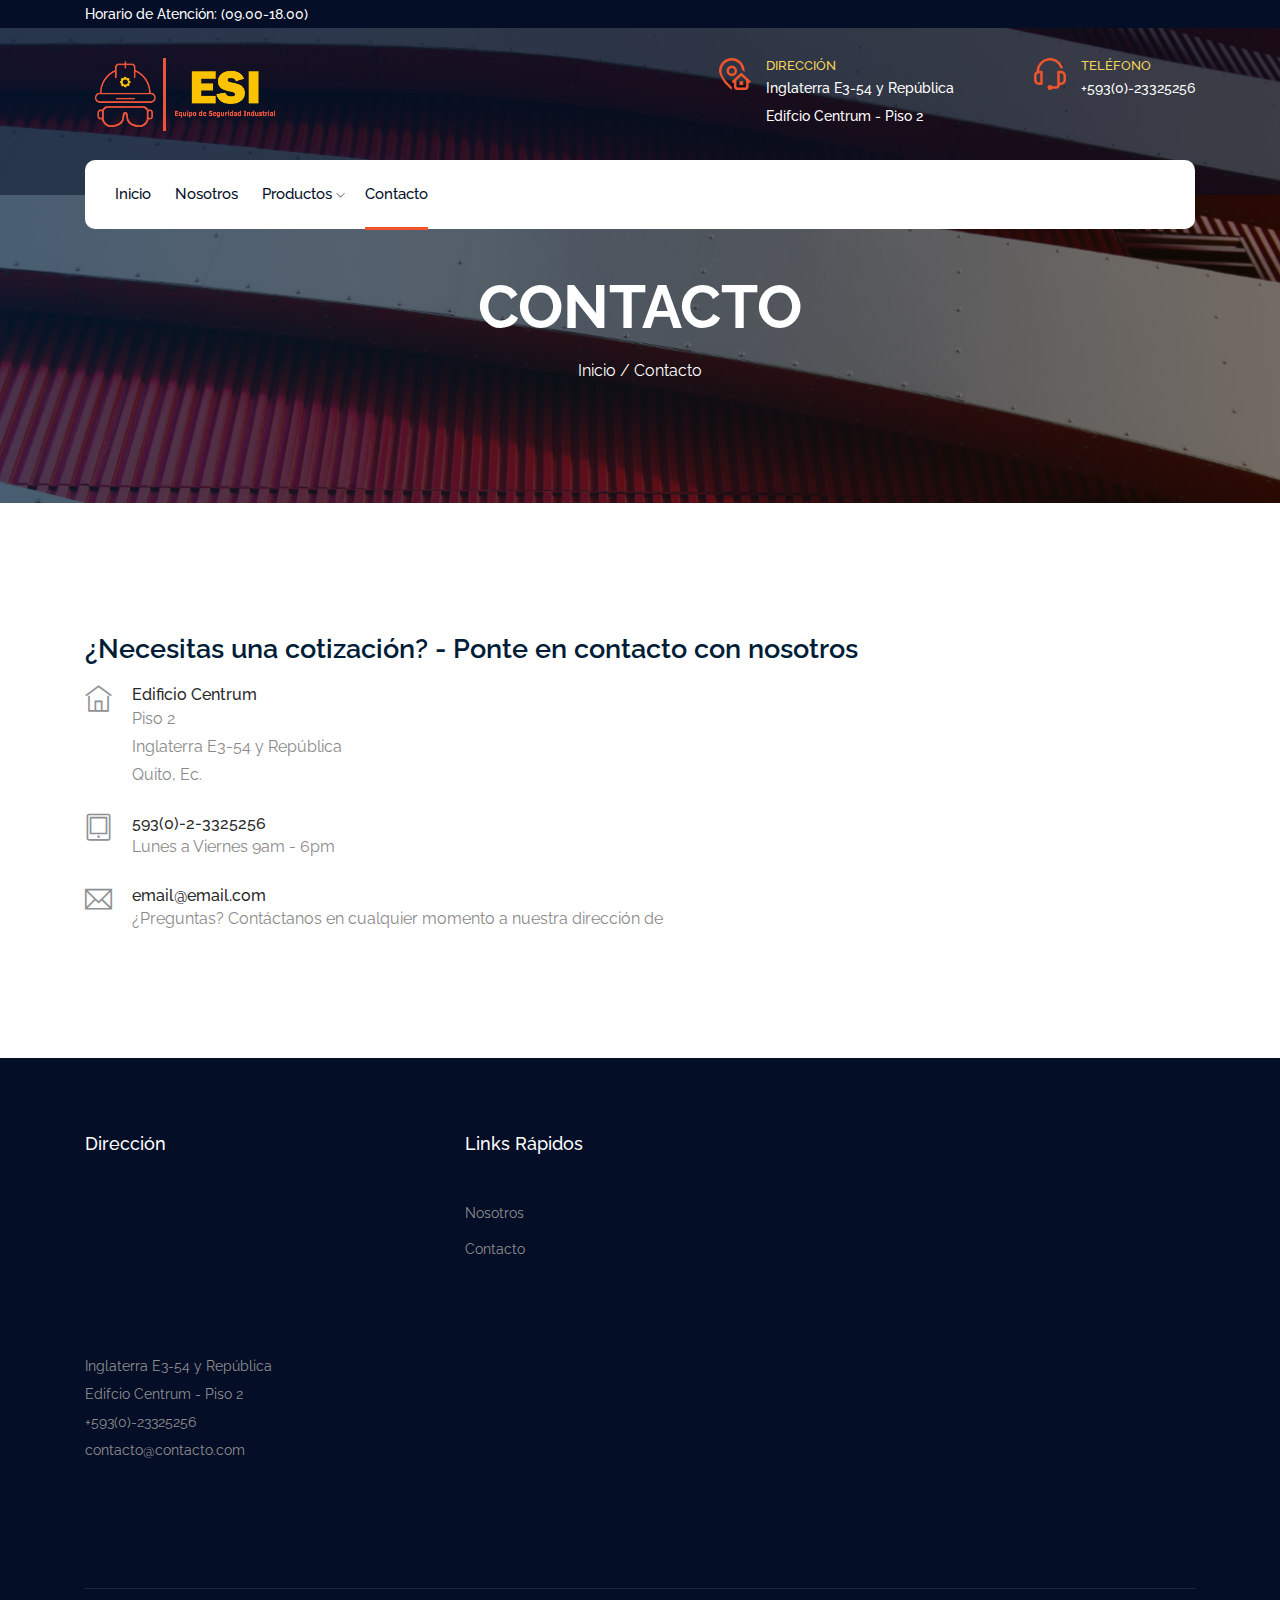
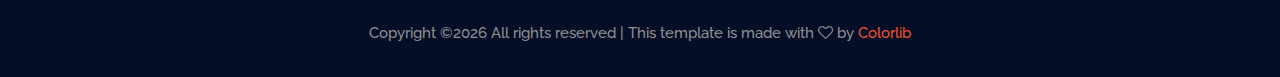
==== contact.html @ c62b2ee6 "First commit" ====
<!doctype html>
<html class="no-js" lang="zxx">

<head>
    <meta charset="utf-8">
    <meta http-equiv="x-ua-compatible" content="ie=edge">
    <title>Dasesacon</title>
    <meta name="description" content="">
    <meta name="viewport" content="width=device-width, initial-scale=1">

    <!-- <link rel="manifest" href="site.webmanifest"> -->
    <link rel="shortcut icon" type="image/x-icon" href="img/favicon.png">
    <!-- Place favicon.ico in the root directory -->

    <!-- CSS here -->
    <link rel="stylesheet" href="css/bootstrap.min.css">
    <link rel="stylesheet" href="css/owl.carousel.min.css">
    <link rel="stylesheet" href="css/magnific-popup.css">
    <link rel="stylesheet" href="css/font-awesome.min.css">
    <link rel="stylesheet" href="css/themify-icons.css">
    <link rel="stylesheet" href="css/nice-select.css">
    <link rel="stylesheet" href="css/flaticon.css">
    <link rel="stylesheet" href="css/gijgo.css">
    <link rel="stylesheet" href="css/animate.css">
    <link rel="stylesheet" href="css/slicknav.css">
    <link rel="stylesheet" href="css/style.css">
    <!-- <link rel="stylesheet" href="css/responsive.css"> -->
</head>

<body>
    <!--[if lte IE 9]>
            <p class="browserupgrade">You are using an <strong>outdated</strong> browser. Please <a href="https://browsehappy.com/">upgrade your browser</a> to improve your experience and security.</p>
        <![endif]-->

     <!-- header-start -->
     <header>
            <div class="header-area ">
                <div class="header-top_area d-none d-lg-block">
                    <div class="container">
                        <div class="row align-items-center">
                            <div class="col-xl-5 col-md-5 ">
                                <div class="header_left">
                                    <p>Horario de Atención: (09.00-18.00)</p>
                                </div>
                            </div>
                        </div>
                    </div>
                </div>
                <div class="address_bar d-none d-lg-block">
                    <div class="container">
                        <div class="row justify-content-between align-items-center">
                            <div class="col-xl-3 col-lg-3">
                                <div class="logo">
                                    <a href="index.html">
                                        <img src="img/logo.png" alt="">
                                    </a>
                                </div>
                            </div>
                            <div class="col-lg-9">
                                <div class="address_menu d-flex justify-content-end">
                                    <div class="single_address  d-flex">
                                        <div class="icon">
                                            <img src="img/icon/header-address.svg" alt="">
                                        </div>
                                        <div class="address_info">
                                            <h3>Dirección</h3>
                                            <p>Inglaterra E3-54 y República <br>
                                                Edifcio Centrum - Piso 2</p>
                                        </div>
                                    </div>
                                    <div class="single_address d-flex">
                                        <div class="icon">
                                            <img src="img/icon/headset.svg" alt="">
                                        </div>
                                        <div class="address_info">
                                            <h3>Teléfono</h3>
                                            <p>+593(0)-23325256</p>
                                        </div>
                                    </div>
                                </div>
                            </div>
                        </div>
                    </div>
                </div>
                <div id="sticky-header" class="main-header-area">
                    <div class="container">
                        <div class="white_bg_bar">
                            <div class="row align-items-center">
                                <div class="col-12 d-lg-none">
                                    <div class="logo ">
                                        <a href="#">
                                            <img src="img/logo.png" alt="">
                                        </a>
                                    </div>
                                </div>
                                <div class="col-xl-8 col-lg-8">
                                    <div class="main-menu  d-none d-lg-block">
                                        <nav>
                                            <ul id="navigation">
                                                <li><a href="index.html">Inicio</a></li>
                                                <li><a href="index.html#nosotros">Nosotros</a></li>
                                                <li><a href="productos.html">Productos <i class="ti-angle-down"></i></a>
                                                    <ul class="submenu">
                                                        <li><a href="productos.html#mascarillas">Mascarillas</a></li>
                                                        <li><a href="productos.html#trajes">Trajes</a></li>
                                                        <li><a href="productos.html#visores">Visores</a></li>
                                                    </ul>
                                                <li><a class="active" href="contact.html">Contacto</a></li>
                                            </ul>
                                        </nav>
                                    </div>
                                </div>
                                <div class="col-12">
                                    <div class="mobile_menu d-block d-lg-none">
                                    </div>
                                </div>
                            </div>
                        </div>
    
                    </div>
                </div>
            </div>
        </header>
        <!-- header-end -->
        <!-- bradcam_area  -->
        <div class="bradcam_area bradcam_bg_2">
            <div class="container">
                <div class="row">
                    <div class="col-xl-12">
                        <div class="bradcam_text text-center">
                            <h3>contacto</h3>
                            <p><a href="index.html">Inicio</a> / Contacto</p>
                        </div>
                    </div>
                </div>
            </div>
        </div>
        <!--/ bradcam_area  -->

    <!-- ================ contact section start ================= -->
    <section class="contact-section">
            <div class="container">    
                <div class="row">
                    <div class="col-12">
                        <h2 class="contact-title">¿Necesitas una cotización? - Ponte en contacto con nosotros</h2>
                    </div>
                    <div class="col-lg-8">
                        <div class="media contact-info">
                            <span class="contact-info__icon"><i class="ti-home"></i></span>
                            <div class="media-body">
                                <h3>Edificio Centrum</h3>
                                <p>Piso 2</p>
                                <p>Inglaterra E3-54 y República</p>
                                <p>Quito, Ec.</p>
                            </div>
                        </div>
                        <div class="media contact-info">
                            <span class="contact-info__icon"><i class="ti-tablet"></i></span>
                            <div class="media-body">
                                <h3>593(0)-2-3325256 </h3>
                                <p>Lunes a Viernes 9am - 6pm</p>
                            </div>
                        </div>
                        <div class="media contact-info">
                            <span class="contact-info__icon"><i class="ti-email"></i></span>
                            <div class="media-body">
                                <h3>email@email.com</h3>
                                <p>¿Preguntas? Contáctanos en cualquier momento a nuestra dirección de</p>
                            </div>
                        </div>
                    </div>
                </div>
            </div>
        </section>
    <!-- ================ contact section end ================= -->


    <!-- footer_start  -->
    <footer class="footer">
        <div class="footer_top">
            <div class="container">
                <div class="row">
                    <div class="col-xl-3 col-md-6 col-lg-3 ">
                        <div class="footer_widget">
                                <h3 class="footer_title">
                                        Dirección
                                </h3>
                                <iframe src="https://www.google.com/maps/embed?pb=!1m18!1m12!1m3!1d1186.1737395347222!2d-78.48935854040465!3d-0.18738893277941682!2m3!1f0!2f0!3f0!3m2!1i1024!2i768!4f13.1!3m3!1m2!1s0x91d59a63a6d1fbd7%3A0xc822ac2f63d99c18!2sEdificio%20Centrum!5e0!3m2!1sen!2suk!4v1587418464710!5m2!1sen!2suk" width="200" height="150" frameborder="0" style="border:0;" allowfullscreen="" aria-hidden="false" tabindex="0"></iframe>
                                <p> Inglaterra E3-54 y República <br>
                                    Edifcio Centrum - Piso 2 <br>
                                <a href="#">+593(0)-23325256</a> <br>
                                <a href="#">contacto@contacto.com</a>
                                </p>
                        </div>
                    </div>
                    
                    <div class="col-xl-2 col-md-6 col-lg-2 offset-xl-1 offset-lg-3">
                        <div class="footer_widget">
                            <h3 class="footer_title">
                                Links rápidos
                            </h3>
                            <ul>
                                <li><a href="index.html#nosotros">Nosotros</a></li>
                                <li><a href="contact.html"> Contacto</a></li>
                            </ul>
                        </div>
                    </div>
                </div>
            </div>
        </div>
        <div class="copy-right_text">
            <div class="container">
                <div class="footer_border"></div>
                <div class="row">
                    <div class="col-xl-12">
                        <p class="copy_right text-center">
                            <!-- Link back to Colorlib can't be removed. Template is licensed under CC BY 3.0. -->
Copyright &copy;<script>document.write(new Date().getFullYear());</script> All rights reserved | This template is made with <i class="fa fa-heart-o" aria-hidden="true"></i> by <a href="https://colorlib.com" target="_blank">Colorlib</a>
<!-- Link back to Colorlib can't be removed. Template is licensed under CC BY 3.0. -->
                        </p>
                    </div>
                </div>
            </div>
        </div>
    </footer>
    <!-- footer_end  -->
        <!-- JS here -->
        <script src="js/vendor/modernizr-3.5.0.min.js"></script>
        <script src="js/vendor/jquery-1.12.4.min.js"></script>
        <script src="js/popper.min.js"></script>
        <script src="js/bootstrap.min.js"></script>
        <script src="js/owl.carousel.min.js"></script>
        <script src="js/isotope.pkgd.min.js"></script>
        <script src="js/ajax-form.js"></script>
        <script src="js/waypoints.min.js"></script>
        <script src="js/jquery.counterup.min.js"></script>
        <script src="js/imagesloaded.pkgd.min.js"></script>
        <script src="js/scrollIt.js"></script>
        <script src="js/jquery.scrollUp.min.js"></script>
        <script src="js/wow.min.js"></script>
        <script src="js/nice-select.min.js"></script>
        <script src="js/jquery.slicknav.min.js"></script>
        <script src="js/jquery.magnific-popup.min.js"></script>
        <script src="js/plugins.js"></script>
        <script src="js/gijgo.min.js"></script>
    
        <!--contact js-->
        <script src="js/contact.js"></script>
        <script src="js/jquery.ajaxchimp.min.js"></script>
        <script src="js/jquery.form.js"></script>
        <script src="js/jquery.validate.min.js"></script>
        <script src="js/mail-script.js"></script>
    
        <script src="js/main.js"></script>

    </body>
    
    </html>
---- css/themify-icons.css ----
@font-face {
	font-family: 'themify';
	src:url('../fonts/themify.eot?-fvbane');
	src:url('../fonts/themify.eot?#iefix-fvbane') format('embedded-opentype'),
		url('../fonts/themify.woff?-fvbane') format('woff'),
		url('../fonts/themify.ttf?-fvbane') format('truetype'),
		url('../fonts/themify.svg?-fvbane#themify') format('svg');
	font-weight: normal;
	font-style: normal;
}

[class^="ti-"], [class*=" ti-"] {
	font-family: 'themify';
	/* speak: none; */
	font-style: normal;
	font-weight: normal;
	font-variant: normal;
	text-transform: none;
	line-height: 1;

	/* Better Font Rendering =========== */
	-webkit-font-smoothing: antialiased;
	-moz-osx-font-smoothing: grayscale;
}

.ti-wand:before {
	content: "\e600";
}
.ti-volume:before {
	content: "\e601";
}
.ti-user:before {
	content: "\e602";
}
.ti-unlock:before {
	content: "\e603";
}
.ti-unlink:before {
	content: "\e604";
}
.ti-trash:before {
	content: "\e605";
}
.ti-thought:before {
	content: "\e606";
}
.ti-target:before {
	content: "\e607";
}
.ti-tag:before {
	content: "\e608";
}
.ti-tablet:before {
	content: "\e609";
}
.ti-star:before {
	content: "\e60a";
}
.ti-spray:before {
	content: "\e60b";
}
.ti-signal:before {
	content: "\e60c";
}
.ti-shopping-cart:before {
	content: "\e60d";
}
.ti-shopping-cart-full:before {
	content: "\e60e";
}
.ti-settings:before {
	content: "\e60f";
}
.ti-search:before {
	content: "\e610";
}
.ti-zoom-in:before {
	content: "\e611";
}
.ti-zoom-out:before {
	content: "\e612";
}
.ti-cut:before {
	content: "\e613";
}
.ti-ruler:before {
	content: "\e614";
}
.ti-ruler-pencil:before {
	content: "\e615";
}
.ti-ruler-alt:before {
	content: "\e616";
}
.ti-bookmark:before {
	content: "\e617";
}
.ti-bookmark-alt:before {
	content: "\e618";
}
.ti-reload:before {
	content: "\e619";
}
.ti-plus:before {
	content: "\e61a";
}
.ti-pin:before {
	content: "\e61b";
}
.ti-pencil:before {
	content: "\e61c";
}
.ti-pencil-alt:before {
	content: "\e61d";
}
.ti-paint-roller:before {
	content: "\e61e";
}
.ti-paint-bucket:before {
	content: "\e61f";
}
.ti-na:before {
	content: "\e620";
}
.ti-mobile:before {
	content: "\e621";
}
.ti-minus:before {
	content: "\e622";
}
.ti-medall:before {
	content: "\e623";
}
.ti-medall-alt:before {
	content: "\e624";
}
.ti-marker:before {
	content: "\e625";
}
.ti-marker-alt:before {
	content: "\e626";
}
.ti-arrow-up:before {
	content: "\e627";
}
.ti-arrow-right:before {
	content: "\e628";
}
.ti-arrow-left:before {
	content: "\e629";
}
.ti-arrow-down:before {
	content: "\e62a";
}
.ti-lock:before {
	content: "\e62b";
}
.ti-location-arrow:before {
	content: "\e62c";
}
.ti-link:before {
	content: "\e62d";
}
.ti-layout:before {
	content: "\e62e";
}
.ti-layers:before {
	content: "\e62f";
}
.ti-layers-alt:before {
	content: "\e630";
}
.ti-key:before {
	content: "\e631";
}
.ti-import:before {
	content: "\e632";
}
.ti-image:before {
	content: "\e633";
}
.ti-heart:before {
	content: "\e634";
}
.ti-heart-broken:before {
	content: "\e635";
}
.ti-hand-stop:before {
	content: "\e636";
}
.ti-hand-open:before {
	content: "\e637";
}
.ti-hand-drag:before {
	content: "\e638";
}
.ti-folder:before {
	content: "\e639";
}
.ti-flag:before {
	content: "\e63a";
}
.ti-flag-alt:before {
	content: "\e63b";
}
.ti-flag-alt-2:before {
	content: "\e63c";
}
.ti-eye:before {
	content: "\e63d";
}
.ti-export:before {
	content: "\e63e";
}
.ti-exchange-vertical:before {
	content: "\e63f";
}
.ti-desktop:before {
	content: "\e640";
}
.ti-cup:before {
	content: "\e641";
}
.ti-crown:before {
	content: "\e642";
}
.ti-comments:before {
	content: "\e643";
}
.ti-comment:before {
	content: "\e644";
}
.ti-comment-alt:before {
	content: "\e645";
}
.ti-close:before {
	content: "\e646";
}
.ti-clip:before {
	content: "\e647";
}
.ti-angle-up:before {
	content: "\e648";
}
.ti-angle-right:before {
	content: "\e649";
}
.ti-angle-left:before {
	content: "\e64a";
}
.ti-angle-down:before {
	content: "\e64b";
}
.ti-check:before {
	content: "\e64c";
}
.ti-check-box:before {
	content: "\e64d";
}
.ti-camera:before {
	content: "\e64e";
}
.ti-announcement:before {
	content: "\e64f";
}
.ti-brush:before {
	content: "\e650";
}
.ti-briefcase:before {
	content: "\e651";
}
.ti-bolt:before {
	content: "\e652";
}
.ti-bolt-alt:before {
	content: "\e653";
}
.ti-blackboard:before {
	content: "\e654";
}
.ti-bag:before {
	content: "\e655";
}
.ti-move:before {
	content: "\e656";
}
.ti-arrows-vertical:before {
	content: "\e657";
}
.ti-arrows-horizontal:before {
	content: "\e658";
}
.ti-fullscreen:before {
	content: "\e659";
}
.ti-arrow-top-right:before {
	content: "\e65a";
}
.ti-arrow-top-left:before {
	content: "\e65b";
}
.ti-arrow-circle-up:before {
	content: "\e65c";
}
.ti-arrow-circle-right:before {
	content: "\e65d";
}
.ti-arrow-circle-left:before {
	content: "\e65e";
}
.ti-arrow-circle-down:before {
	content: "\e65f";
}
.ti-angle-double-up:before {
	content: "\e660";
}
.ti-angle-double-right:before {
	content: "\e661";
}
.ti-angle-double-left:before {
	content: "\e662";
}
.ti-angle-double-down:before {
	content: "\e663";
}
.ti-zip:before {
	content: "\e664";
}
.ti-world:before {
	content: "\e665";
}
.ti-wheelchair:before {
	content: "\e666";
}
.ti-view-list:before {
	content: "\e667";
}
.ti-view-list-alt:before {
	content: "\e668";
}
.ti-view-grid:before {
	content: "\e669";
}
.ti-uppercase:before {
	content: "\e66a";
}
.ti-upload:before {
	content: "\e66b";
}
.ti-underline:before {
	content: "\e66c";
}
.ti-truck:before {
	content: "\e66d";
}
.ti-timer:before {
	content: "\e66e";
}
.ti-ticket:before {
	content: "\e66f";
}
.ti-thumb-up:before {
	content: "\e670";
}
.ti-thumb-down:before {
	content: "\e671";
}
.ti-text:before {
	content: "\e672";
}
.ti-stats-up:before {
	content: "\e673";
}
.ti-stats-down:before {
	content: "\e674";
}
.ti-split-v:before {
	content: "\e675";
}
.ti-split-h:before {
	content: "\e676";
}
.ti-smallcap:before {
	content: "\e677";
}
.ti-shine:before {
	content: "\e678";
}
.ti-shift-right:before {
	content: "\e679";
}
.ti-shift-left:before {
	content: "\e67a";
}
.ti-shield:before {
	content: "\e67b";
}
.ti-notepad:before {
	content: "\e67c";
}
.ti-server:before {
	content: "\e67d";
}
.ti-quote-right:before {
	content: "\e67e";
}
.ti-quote-left:before {
	content: "\e67f";
}
.ti-pulse:before {
	content: "\e680";
}
.ti-printer:before {
	content: "\e681";
}
.ti-power-off:before {
	content: "\e682";
}
.ti-plug:before {
	content: "\e683";
}
.ti-pie-chart:before {
	content: "\e684";
}
.ti-paragraph:before {
	content: "\e685";
}
.ti-panel:before {
	content: "\e686";
}
.ti-package:before {
	content: "\e687";
}
.ti-music:before {
	content: "\e688";
}
.ti-music-alt:before {
	content: "\e689";
}
.ti-mouse:before {
	content: "\e68a";
}
.ti-mouse-alt:before {
	content: "\e68b";
}
.ti-money:before {
	content: "\e68c";
}
.ti-microphone:before {
	content: "\e68d";
}
.ti-menu:before {
	content: "\e68e";
}
.ti-menu-alt:before {
	content: "\e68f";
}
.ti-map:before {
	content: "\e690";
}
.ti-map-alt:before {
	content: "\e691";
}
.ti-loop:before {
	content: "\e692";
}
.ti-location-pin:before {
	content: "\e693";
}
.ti-list:before {
	content: "\e694";
}
.ti-light-bulb:before {
	content: "\e695";
}
.ti-Italic:before {
	content: "\e696";
}
.ti-info:before {
	content: "\e697";
}
.ti-infinite:before {
	content: "\e698";
}
.ti-id-badge:before {
	content: "\e699";
}
.ti-hummer:before {
	content: "\e69a";
}
.ti-home:before {
	content: "\e69b";
}
.ti-help:before {
	content: "\e69c";
}
.ti-headphone:before {
	content: "\e69d";
}
.ti-harddrives:before {
	content: "\e69e";
}
.ti-harddrive:before {
	content: "\e69f";
}
.ti-gift:before {
	content: "\e6a0";
}
.ti-game:before {
	content: "\e6a1";
}
.ti-filter:before {
	content: "\e6a2";
}
.ti-files:before {
	content: "\e6a3";
}
.ti-file:before {
	content: "\e6a4";
}
.ti-eraser:before {
	content: "\e6a5";
}
.ti-envelope:before {
	content: "\e6a6";
}
.ti-download:before {
	content: "\e6a7";
}
.ti-direction:before {
	content: "\e6a8";
}
.ti-direction-alt:before {
	content: "\e6a9";
}
.ti-dashboard:before {
	content: "\e6aa";
}
.ti-control-stop:before {
	content: "\e6ab";
}
.ti-control-shuffle:before {
	content: "\e6ac";
}
.ti-control-play:before {
	content: "\e6ad";
}
.ti-control-pause:before {
	content: "\e6ae";
}
.ti-control-forward:before {
	content: "\e6af";
}
.ti-control-backward:before {
	content: "\e6b0";
}
.ti-cloud:before {
	content: "\e6b1";
}
.ti-cloud-up:before {
	content: "\e6b2";
}
.ti-cloud-down:before {
	content: "\e6b3";
}
.ti-clipboard:before {
	content: "\e6b4";
}
.ti-car:before {
	content: "\e6b5";
}
.ti-calendar:before {
	content: "\e6b6";
}
.ti-book:before {
	content: "\e6b7";
}
.ti-bell:before {
	content: "\e6b8";
}
.ti-basketball:before {
	content: "\e6b9";
}
.ti-bar-chart:before {
	content: "\e6ba";
}
.ti-bar-chart-alt:before {
	content: "\e6bb";
}
.ti-back-right:before {
	content: "\e6bc";
}
.ti-back-left:before {
	content: "\e6bd";
}
.ti-arrows-corner:before {
	content: "\e6be";
}
.ti-archive:before {
	content: "\e6bf";
}
.ti-anchor:before {
	content: "\e6c0";
}
.ti-align-right:before {
	content: "\e6c1";
}
.ti-align-left:before {
	content: "\e6c2";
}
.ti-align-justify:before {
	content: "\e6c3";
}
.ti-align-center:before {
	content: "\e6c4";
}
.ti-alert:before {
	content: "\e6c5";
}
.ti-alarm-clock:before {
	content: "\e6c6";
}
.ti-agenda:before {
	content: "\e6c7";
}
.ti-write:before {
	content: "\e6c8";
}
.ti-window:before {
	content: "\e6c9";
}
.ti-widgetized:before {
	content: "\e6ca";
}
.ti-widget:before {
	content: "\e6cb";
}
.ti-widget-alt:before {
	content: "\e6cc";
}
.ti-wallet:before {
	content: "\e6cd";
}
.ti-video-clapper:before {
	content: "\e6ce";
}
.ti-video-camera:before {
	content: "\e6cf";
}
.ti-vector:before {
	content: "\e6d0";
}
.ti-themify-logo:before {
	content: "\e6d1";
}
.ti-themify-favicon:before {
	content: "\e6d2";
}
.ti-themify-favicon-alt:before {
	content: "\e6d3";
}
.ti-support:before {
	content: "\e6d4";
}
.ti-stamp:before {
	content: "\e6d5";
}
.ti-split-v-alt:before {
	content: "\e6d6";
}
.ti-slice:before {
	content: "\e6d7";
}
.ti-shortcode:before {
	content: "\e6d8";
}
.ti-shift-right-alt:before {
	content: "\e6d9";
}
.ti-shift-left-alt:before {
	content: "\e6da";
}
.ti-ruler-alt-2:before {
	content: "\e6db";
}
.ti-receipt:before {
	content: "\e6dc";
}
.ti-pin2:before {
	content: "\e6dd";
}
.ti-pin-alt:before {
	content: "\e6de";
}
.ti-pencil-alt2:before {
	content: "\e6df";
}
.ti-palette:before {
	content: "\e6e0";
}
.ti-more:before {
	content: "\e6e1";
}
.ti-more-alt:before {
	content: "\e6e2";
}
.ti-microphone-alt:before {
	content: "\e6e3";
}
.ti-magnet:before {
	content: "\e6e4";
}
.ti-line-double:before {
	content: "\e6e5";
}
.ti-line-dotted:before {
	content: "\e6e6";
}
.ti-line-dashed:before {
	content: "\e6e7";
}
.ti-layout-width-full:before {
	content: "\e6e8";
}
.ti-layout-width-default:before {
	content: "\e6e9";
}
.ti-layout-width-default-alt:before {
	content: "\e6ea";
}
.ti-layout-tab:before {
	content: "\e6eb";
}
.ti-layout-tab-window:before {
	content: "\e6ec";
}
.ti-layout-tab-v:before {
	content: "\e6ed";
}
.ti-layout-tab-min:before {
	content: "\e6ee";
}
.ti-layout-slider:before {
	content: "\e6ef";
}
.ti-layout-slider-alt:before {
	content: "\e6f0";
}
.ti-layout-sidebar-right:before {
	content: "\e6f1";
}
.ti-layout-sidebar-none:before {
	content: "\e6f2";
}
.ti-layout-sidebar-left:before {
	content: "\e6f3";
}
.ti-layout-placeholder:before {
	content: "\e6f4";
}
.ti-layout-menu:before {
	content: "\e6f5";
}
.ti-layout-menu-v:before {
	content: "\e6f6";
}
.ti-layout-menu-separated:before {
	content: "\e6f7";
}
.ti-layout-menu-full:before {
	content: "\e6f8";
}
.ti-layout-media-right-alt:before {
	content: "\e6f9";
}
.ti-layout-media-right:before {
	content: "\e6fa";
}
.ti-layout-media-overlay:before {
	content: "\e6fb";
}
.ti-layout-media-overlay-alt:before {
	content: "\e6fc";
}
.ti-layout-media-overlay-alt-2:before {
	content: "\e6fd";
}
.ti-layout-media-left-alt:before {
	content: "\e6fe";
}
.ti-layout-media-left:before {
	content: "\e6ff";
}
.ti-layout-media-center-alt:before {
	content: "\e700";
}
.ti-layout-media-center:before {
	content: "\e701";
}
.ti-layout-list-thumb:before {
	content: "\e702";
}
.ti-layout-list-thumb-alt:before {
	content: "\e703";
}
.ti-layout-list-post:before {
	content: "\e704";
}
.ti-layout-list-large-image:before {
	content: "\e705";
}
.ti-layout-line-solid:before {
	content: "\e706";
}
.ti-layout-grid4:before {
	content: "\e707";
}
.ti-layout-grid3:before {
	content: "\e708";
}
.ti-layout-grid2:before {
	content: "\e709";
}
.ti-layout-grid2-thumb:before {
	content: "\e70a";
}
.ti-layout-cta-right:before {
	content: "\e70b";
}
.ti-layout-cta-left:before {
	content: "\e70c";
}
.ti-layout-cta-center:before {
	content: "\e70d";
}
.ti-layout-cta-btn-right:before {
	content: "\e70e";
}
.ti-layout-cta-btn-left:before {
	content: "\e70f";
}
.ti-layout-column4:before {
	content: "\e710";
}
.ti-layout-column3:before {
	content: "\e711";
}
.ti-layout-column2:before {
	content: "\e712";
}
.ti-layout-accordion-separated:before {
	content: "\e713";
}
.ti-layout-accordion-merged:before {
	content: "\e714";
}
.ti-layout-accordion-list:before {
	content: "\e715";
}
.ti-ink-pen:before {
	content: "\e716";
}
.ti-info-alt:before {
	content: "\e717";
}
.ti-help-alt:before {
	content: "\e718";
}
.ti-headphone-alt:before {
	content: "\e719";
}
.ti-hand-point-up:before {
	content: "\e71a";
}
.ti-hand-point-right:before {
	content: "\e71b";
}
.ti-hand-point-left:before {
	content: "\e71c";
}
.ti-hand-point-down:before {
	content: "\e71d";
}
.ti-gallery:before {
	content: "\e71e";
}
.ti-face-smile:before {
	content: "\e71f";
}
.ti-face-sad:before {
	content: "\e720";
}
.ti-credit-card:before {
	content: "\e721";
}
.ti-control-skip-forward:before {
	content: "\e722";
}
.ti-control-skip-backward:before {
	content: "\e723";
}
.ti-control-record:before {
	content: "\e724";
}
.ti-control-eject:before {
	content: "\e725";
}
.ti-comments-smiley:before {
	content: "\e726";
}
.ti-brush-alt:before {
	content: "\e727";
}
.ti-youtube:before {
	content: "\e728";
}
.ti-vimeo:before {
	content: "\e729";
}
.ti-twitter:before {
	content: "\e72a";
}
.ti-time:before {
	content: "\e72b";
}
.ti-tumblr:before {
	content: "\e72c";
}
.ti-skype:before {
	content: "\e72d";
}
.ti-share:before {
	content: "\e72e";
}
.ti-share-alt:before {
	content: "\e72f";
}
.ti-rocket:before {
	content: "\e730";
}
.ti-pinterest:before {
	content: "\e731";
}
.ti-new-window:before {
	content: "\e732";
}
.ti-microsoft:before {
	content: "\e733";
}
.ti-list-ol:before {
	content: "\e734";
}
.ti-linkedin:before {
	content: "\e735";
}
.ti-layout-sidebar-2:before {
	content: "\e736";
}
.ti-layout-grid4-alt:before {
	content: "\e737";
}
.ti-layout-grid3-alt:before {
	content: "\e738";
}
.ti-layout-grid2-alt:before {
	content: "\e739";
}
.ti-layout-column4-alt:before {
	content: "\e73a";
}
.ti-layout-column3-alt:before {
	content: "\e73b";
}
.ti-layout-column2-alt:before {
	content: "\e73c";
}
.ti-instagram:before {
	content: "\e73d";
}
.ti-google:before {
	content: "\e73e";
}
.ti-github:before {
	content: "\e73f";
}
.ti-flickr:before {
	content: "\e740";
}
.ti-facebook:before {
	content: "\e741";
}
.ti-dropbox:before {
	content: "\e742";
}
.ti-dribbble:before {
	content: "\e743";
}
.ti-apple:before {
	content: "\e744";
}
.ti-android:before {
	content: "\e745";
}
.ti-save:before {
	content: "\e746";
}
.ti-save-alt:before {
	content: "\e747";
}
.ti-yahoo:before {
	content: "\e748";
}
.ti-wordpress:before {
	content: "\e749";
}
.ti-vimeo-alt:before {
	content: "\e74a";
}
.ti-twitter-alt:before {
	content: "\e74b";
}
.ti-tumblr-alt:before {
	content: "\e74c";
}
.ti-trello:before {
	content: "\e74d";
}
.ti-stack-overflow:before {
	content: "\e74e";
}
.ti-soundcloud:before {
	content: "\e74f";
}
.ti-sharethis:before {
	content: "\e750";
}
.ti-sharethis-alt:before {
	content: "\e751";
}
.ti-reddit:before {
	content: "\e752";
}
.ti-pinterest-alt:before {
	content: "\e753";
}
.ti-microsoft-alt:before {
	content: "\e754";
}
.ti-linux:before {
	content: "\e755";
}
.ti-jsfiddle:before {
	content: "\e756";
}
.ti-joomla:before {
	content: "\e757";
}
.ti-html5:before {
	content: "\e758";
}
.ti-flickr-alt:before {
	content: "\e759";
}
.ti-email:before {
	content: "\e75a";
}
.ti-drupal:before {
	content: "\e75b";
}
.ti-dropbox-alt:before {
	content: "\e75c";
}
.ti-css3:before {
	content: "\e75d";
}
.ti-rss:before {
	content: "\e75e";
}
.ti-rss-alt:before {
	content: "\e75f";
}
---- css/nice-select.css ----
.nice-select {
  -webkit-tap-highlight-color: transparent;
  background-color: #fff;
  border-radius: 5px;
  border: solid 1px #e8e8e8;
  box-sizing: border-box;
  clear: both;
  cursor: pointer;
  display: block;
  float: left;
  font-family: inherit;
  font-size: 14px;
  font-weight: normal;
  height: 42px;
  line-height: 40px;
  outline: none;
  padding-left: 18px;
  padding-right: 30px;
  position: relative;
  text-align: left !important;
  -webkit-transition: all 0.2s ease-in-out;
  transition: all 0.2s ease-in-out;
  -webkit-user-select: none;
     -moz-user-select: none;
      -ms-user-select: none;
          user-select: none;
  white-space: nowrap;
  width: auto; }
  .nice-select:hover {
    border-color: #dbdbdb; }
  .nice-select:active, .nice-select.open, .nice-select:focus {
    border-color: #999; }


  .nice-select.disabled {
    border-color: #ededed;
    color: #999;
    pointer-events: none; }
    .nice-select.disabled:after {
      border-color: #cccccc; }
  .nice-select.wide {
    width: 100%; }
    .nice-select.wide .list {
      left: 0 !important;
      right: 0 !important; }
  .nice-select.right {
    float: right; }
    .nice-select.right .list {
      left: auto;
      right: 0; }
  .nice-select.small {
    font-size: 12px;
    height: 36px;
    line-height: 34px; }
    .nice-select.small:after {
      height: 4px;
      width: 4px; }
    .nice-select.small .option {
      line-height: 34px;
      min-height: 34px; }
  .nice-select .list {
    background-color: #fff;
    border-radius: 5px;
    box-shadow: 0 0 0 1px rgba(68, 68, 68, 0.11);
    box-sizing: border-box;
    margin-top: 4px;
    opacity: 0;
    overflow: hidden;
    padding: 0;
    pointer-events: none;
    position: absolute;
    top: 100%;
    left: 0;
    -webkit-transform-origin: 50% 0;
        -ms-transform-origin: 50% 0;
            transform-origin: 50% 0;
    -webkit-transform: scale(0.75) translateY(-21px);
        -ms-transform: scale(0.75) translateY(-21px);
            transform: scale(0.75) translateY(-21px);
    -webkit-transition: all 0.2s cubic-bezier(0.5, 0, 0, 1.25), opacity 0.15s ease-out;
    transition: all 0.2s cubic-bezier(0.5, 0, 0, 1.25), opacity 0.15s ease-out;
    z-index: 9; }
    .nice-select .list:hover .option:not(:hover) {
      background-color: transparent !important; }
  .nice-select .option {
    cursor: pointer;
    font-weight: 400;
    line-height: 40px;
    list-style: none;
    min-height: 40px;
    outline: none;
    padding-left: 18px;
    padding-right: 29px;
    text-align: left;
    -webkit-transition: all 0.2s;
    transition: all 0.2s; }
    .nice-select .option:hover, .nice-select .option.focus, .nice-select .option.selected.focus {
      background-color: #f6f6f6; }
    .nice-select .option.selected {
      font-weight: bold; }
    .nice-select .option.disabled {
      background-color: transparent;
      color: #999;
      cursor: default; }

.no-csspointerevents .nice-select .list {
  display: none; }

.no-csspointerevents .nice-select.open .list {
  display: block; }





  /* ,,,,,,,,,,,,,,,, */


  .nice-select:after {
    content: "\e64b";
    display: block;
    height: 5px;
    margin-top: -5px;
    pointer-events: none;
    position: absolute;
    right: 30px;
    top: 8px;
    transition: all 0.15s ease-in-out;
    width: 5px;
    font-family: 'themify';
    color: #ddd; }

    .nice-select.open:after {
 }
    .nice-select.open .list {
      opacity: 1;
      pointer-events: auto;
      -webkit-transform: scale(1) translateY(0);
          -ms-transform: scale(1) translateY(0);
              transform: scale(1) translateY(0); }
---- css/flaticon.css ----
/*
  	Flaticon icon font: Flaticon
  	Creation date: 19/11/2019 08:44
  	*/

@font-face {
  font-family: "Flaticon";
  src: url("../fonts/Flaticon.eot");
  src: url("../fonts/Flaticon.eot?#iefix") format("embedded-opentype"),
       url("../fonts/Flaticon.woff2") format("woff2"),
       url("../fonts/Flaticon.woff") format("woff"),
       url("../fonts/Flaticon.ttf") format("truetype"),
       url("../fonts/Flaticon.svg#Flaticon") format("svg");
  font-weight: normal;
  font-style: normal;
}

@media screen and (-webkit-min-device-pixel-ratio:0) {
  @font-face {
    font-family: "Flaticon";
    src: url("../fonts/Flaticon.svg#Flaticon") format("svg");
  }
}

[class^="flaticon-"]:before, [class*=" flaticon-"]:before,
[class^="flaticon-"]:after, [class*=" flaticon-"]:after {   
  font-family: Flaticon;
font-style: normal;
margin-left: 0px;
}

.flaticon-sketch:before { content: "\f100"; }
.flaticon-helmet:before { content: "\f101"; }
.flaticon-support:before { content: "\f102"; }
---- css/gijgo.css ----
.gj-button {
    background-color: #f5f5f5;
    border: 1px solid #ddd;
    color: #000;
    border-radius: 3px;
    padding: 6px 10px;
    cursor: pointer;
}

.gj-unselectable {
    -webkit-touch-callout: none;
    -webkit-user-select: none;
    -khtml-user-select: none;
    -moz-user-select: none;
    -ms-user-select: none;
    user-select: none;
}

.gj-row {
    display: -webkit-box;
    display: -ms-flexbox;
    display: flex;
    -ms-flex-wrap: wrap;
    flex-wrap: wrap;
}

.gj-margin-left-5 {
    margin-left: 5px;
}

.gj-margin-left-10 {
    margin-left: 10px;
}

.gj-width-full {
    width: 100%;
}

.gj-cursor-pointer {
    cursor: pointer;
}

.gj-text-align-center {
    text-align: center;
}

.gj-font-size-16 {
    font-size: 16px;
}

.gj-hidden {
    display: none;
}

/** Material Design */
.gj-button-md {
    background: 0 0;
    border: none;
    border-radius: 2px;
    color: rgba(0, 0, 0, 0.87);
    position: relative;
    height: 36px;
    margin: 0;
    min-width: 64px;
    padding: 0 16px;
    display: inline-block;
    font-family: "Roboto","Helvetica","Arial",sans-serif;
    font-size: 1rem;
    font-weight: 500;
    text-transform: uppercase;
    letter-spacing: 0;
    overflow: hidden;
    will-change: box-shadow;
    transition: box-shadow .2s cubic-bezier(.4,0,1,1),background-color .2s cubic-bezier(.4,0,.2,1),color .2s cubic-bezier(.4,0,.2,1);
    outline: none;
    cursor: pointer;
    text-decoration: none;
    text-align: center;
    line-height: 36px;
    vertical-align: middle;
    overflow: hidden;
    -webkit-user-select: none;
    -moz-user-select: none;
    -ms-user-select: none;
    user-select: none;
}

.gj-button-md:hover {
    background-color: rgba(158,158,158,.2);
}

.gj-button-md:disabled {
    color: rgba(0,0,0,.26);
    background: 0 0;
}

.gj-button-md .material-icons,
.gj-button-md .gj-icon {
    vertical-align: middle;
    /*font-size: 1.3rem;
    margin-right: 4px;*/
}

.gj-button-md.gj-button-md-icon {
    width: 24px;
    height: 31px;
    min-width: 24px;
    padding: 0px;
    display: table;
}

.gj-button-md.gj-button-md-icon .material-icons,
.gj-button-md.gj-button-md-icon .gj-icon {
    display: table-cell;
    margin-right: 0px;
    width: 24px;
    height: 24px;
}

.gj-button-md.active {
    background-color: rgba(158,158,158,.4);
}

.gj-button-md-group {
    position: relative;
    display: inline-block;
    vertical-align: middle;
}

.gj-textbox-md {
    border: none;
    border-bottom: 1px solid rgba(0,0,0,.42);
    display: block;
    font-family: "Helvetica","Arial",sans-serif;
    font-size: 16px;
    line-height: 16px;
    padding: 4px 0px;
    margin: 0;
    width: 100%;
    background: 0 0;
    text-align: left;
    color: rgba(0,0,0,.87);
}

.gj-textbox-md:focus,
.gj-textbox-md:active {
    border-bottom: 2px solid rgba(0,0,0,.42);
    outline: none;
}

.gj-textbox-md::placeholder {
    color: #8e8e8e;
}

.gj-textbox-md:-ms-input-placeholder {
    color: #8e8e8e;
}

.gj-textbox-md::-ms-input-placeholder {
    color: #8e8e8e;
}

.gj-md-spacer-24 {
    min-width: 24px;
    width: 24px;
    display: inline-block;
}

.gj-md-spacer-32 {
    min-width: 32px;
    width: 32px;
    display: inline-block;
}

.gj-modal {
    position: fixed;
    top: 0;
    right: 0;
    bottom: 0;
    left: 0;
    z-index: 1203;
    display: none;
    overflow: hidden;
    -webkit-overflow-scrolling: touch;
    outline: 0;
    background-color: rgba(0, 0, 0, 0.54118);
    transition: 200ms ease opacity;
    will-change: opacity;
}

/* List */
ul.gj-list li [data-role="wrapper"] {
    display: table;
    width: 100%;
}

ul.gj-list li [data-role="checkbox"] {
    display: table-cell;
    vertical-align:middle;
    text-align:center;
}

ul.gj-list li [data-role="image"] {
    display: table-cell;
    vertical-align:middle;
    text-align:center;
}

ul.gj-list li [data-role="display"] {
    display: table-cell;
    vertical-align:middle;
    cursor: pointer;
}

ul.gj-list li [data-role="display"]:empty:before {
  content: "\200b"; /* unicode zero width space character */
}

/* List - Bootstrap */
ul.gj-list-bootstrap {
    padding-left: 0px;
    margin-bottom: 0px;
}

ul.gj-list-bootstrap li {
    padding: 0px;
}

ul.gj-list-bootstrap li [data-role="wrapper"] {
    padding: 0px 10px;
}

ul.gj-list-bootstrap li [data-role="checkbox"] {
    width: 24px;
    padding: 3px;
}

ul.gj-list-bootstrap li [data-role="image"] {
    width: 24px;
    height: 24px;
}

ul.gj-list-bootstrap li [data-role="display"] {
    padding: 8px 0px 8px 4px;
}

.list-group-item.active ul li, .list-group-item.active:focus ul li, .list-group-item.active:hover ul li {
    text-shadow: none;
    color:initial;
}

/* List - Material Design */
ul.gj-list-md {
    padding: 0px;
    list-style: none;
    list-style-type: none;
    line-height: 24px;
    letter-spacing: 0;
    color: #616161; /* Gray 700 */
}

ul.gj-list-md li {
    display: list-item;
    list-style-type: none;
    padding: 0px;
    min-height: unset;
    box-sizing: border-box;
    align-items: center;
    cursor: default;
    overflow: hidden;

    font-family: "Roboto","Helvetica","Arial",sans-serif;
    font-size: 16px;
    font-weight: 400;
    letter-spacing: .04em;
    line-height: 1;
    
    -webkit-flex-direction: row;
    -ms-flex-direction: row;
    flex-direction: row;
    -webkit-flex-wrap: nowrap;
    -ms-flex-wrap: nowrap;
    flex-wrap: nowrap;
}

ul.gj-list-md li [data-role="checkbox"] {
    height: 24px;
    width: 24px;
}

ul.gj-list-md li [data-role="image"] {
    height: 24px;
    width: 24px;
}

ul.gj-list-md li [data-role="display"] {
    padding: 8px 0px 8px 5px;
    order: 0;
    flex-grow: 2;
    text-decoration: none;
    box-sizing: border-box;
    align-items: center;
    text-align: left;
    color: rgba(0,0,0,.87);
}

ul.gj-list-md li.disabled>[data-role="wrapper"]>[data-role="display"] {
    color: #9E9E9E; /* Gray 500 */
}

.gj-list-md-active {
    background: #e0e0e0;
    color: #3f51b5;
}


/* Picker */
.gj-picker {
    position: absolute;
    z-index: 1203;
    background-color: #fff;
}

.gj-picker .selected {
    color: #fff;
}

/* Material Design */
.gj-picker-md {
    font-family: "Roboto","Helvetica","Arial",sans-serif;
    font-size: 16px;
    font-weight: 400;
    letter-spacing: .04em;
    line-height: 1;
    color: rgba(0,0,0,.87);
    border: 1px solid #E0E0E0;
}

.gj-modal .gj-picker-md {
    border: 0px;
}

.gj-picker-md [role="header"] {
    color: rgba(255, 255, 255, 0.54);
    display: flex;
    background: #2196f3;
    align-items: baseline;
    user-select: none;
    justify-content: center;
}

.gj-picker-md [role="footer"] {
    float: right;
    padding: 10px;
}

.gj-picker-md [role="footer"] button.gj-button-md {
    color: #2196f3;
    font-weight: bold;
    font-size: 13px;
}

/* Bootstrap */
.gj-picker-bootstrap {
    border-radius: 4px;
    border: 1px solid #E0E0E0;
}

.gj-picker-bootstrap .selected {
    color: #888;
}

.gj-picker-bootstrap [role="header"] {
    background: #eee;
    color: #AAA;
}
@font-face {
    font-family: 'gijgo-material';
    src: url('../fonts/gijgo-material.eot?235541');
    src: url('../fonts/gijgo-material.eot?235541#iefix') format('embedded-opentype'), url('../fonts/gijgo-material.ttf?235541') format('truetype'), url('../fonts/gijgo-material.woff?235541') format('woff'), url('../fonts/gijgo-material.svg?235541#gijgo-material') format('svg');
    font-weight: normal;
    font-style: normal;
}

.gj-icon {
    /* use !important to prevent issues with browser extensions that change fonts */
    font-family: 'gijgo-material' !important;
    font-size: 24px;
    speak: none;
    font-style: normal;
    font-weight: normal;
    font-variant: normal;
    text-transform: none;
    line-height: 1;
    /* Enable Ligatures ================ */
    letter-spacing: 0;
    -webkit-font-feature-settings: "liga";
    -moz-font-feature-settings: "liga=1";
    -moz-font-feature-settings: "liga";
    -ms-font-feature-settings: "liga" 1;
    font-feature-settings: "liga";
    -webkit-font-variant-ligatures: discretionary-ligatures;
    font-variant-ligatures: discretionary-ligatures;
    /* Better Font Rendering =========== */
    -webkit-font-smoothing: antialiased;
    -moz-osx-font-smoothing: grayscale;
}

.gj-icon.undo:before {
    content: "\e900";
}

.gj-icon.vertical-align-top:before {
    content: "\e901";
}

.gj-icon.vertical-align-center:before {
    content: "\e902";
}

.gj-icon.vertical-align-bottom:before {
    content: "\e903";
}

.gj-icon.arrow-dropup:before {
    content: "\e904";
}

.gj-icon.clock:before {
    content: "\e905";
}

.gj-icon.refresh:before {
    content: "\e906";
}

.gj-icon.last-page:before {
    content: "\e907";
}

.gj-icon.first-page:before {
    content: "\e908";
}

.gj-icon.cancel:before {
    content: "\e909";
}

.gj-icon.clear:before {
    content: "\e90a";
}

.gj-icon.check-circle:before {
    content: "\e90b";
}

.gj-icon.delete:before {
    content: "\e90c";
}

.gj-icon.arrow-upward:before {
    content: "\e90d";
}

.gj-icon.arrow-forward:before {
    content: "\e90e";
}

.gj-icon.arrow-downward:before {
    content: "\e90f";
}

.gj-icon.arrow-back:before {
    content: "\e910";
}

.gj-icon.list-numbered:before {
    content: "\e911";
}

.gj-icon.list-bulleted:before {
    content: "\e912";
}

.gj-icon.indent-increase:before {
    content: "\e913";
}

.gj-icon.indent-decrease:before {
    content: "\e914";
}

.gj-icon.redo:before {
    content: "\e915";
}

.gj-icon.align-right:before {
    content: "\e916";
}

.gj-icon.align-left:before {
    content: "\e917";
}

.gj-icon.align-justify:before {
    content: "\e918";
}

.gj-icon.align-center:before {
    content: "\e919";
}

.gj-icon.strikethrough:before {
    content: "\e91a";
}

.gj-icon.italic:before {
    content: "\e91b";
}

.gj-icon.underlined:before {
    content: "\e91c";
}

.gj-icon.bold:before {
    content: "\e91d";
}

.gj-icon.arrow-dropdown:before {
    content: "\e91e";
}

.gj-icon.done:before {
    content: "\e91f";
}

.gj-icon.pencil:before {
    content: "\e920";
}

.gj-icon.minus:before {
    content: "\e921";
}

.gj-icon.plus:before {
    content: "\e922";
}

.gj-icon.chevron-up:before {
    content: "\e923";
}

.gj-icon.chevron-right:before {
    content: "\e924";
}

.gj-icon.chevron-down:before {
    content: "\e925";
}

.gj-icon.chevron-left:before {
    content: "\e926";
}

.gj-icon.event:before {
    content: "\e927";
}
.gj-draggable {
    cursor: move;
}
.gj-resizable-handle {
    position: absolute;
    font-size: 0.1px;
    display: block;
    -ms-touch-action: none;
    touch-action: none;
    z-index: 1203;
}

.gj-resizable-n {
    cursor: n-resize;
    height: 7px;
    width: 100%;
    top: -5px;
    left: 0;
}
.gj-resizable-e {
    cursor: e-resize;
    width: 7px;
    right: -5px;
    top: 0;
    height: 100%;
}
.gj-resizable-s {
    cursor: s-resize;
    height: 7px;
    width: 100%;
    bottom: -5px;
    left: 0;
}
.gj-resizable-w {
	cursor: w-resize;
	width: 7px;
	left: -5px;
	top: 0;
	height: 100%;
}
.gj-resizable-se {
	cursor: se-resize;
	width: 12px;
	height: 12px;
	right: 1px;
	bottom: 1px;
}
.gj-resizable-sw {
	cursor: sw-resize;
	width: 9px;
	height: 9px;
	left: -5px;
	bottom: -5px;
}
.gj-resizable-nw {
	cursor: nw-resize;
	width: 9px;
	height: 9px;
	left: -5px;
	top: -5px;
}
.gj-resizable-ne {
	cursor: ne-resize;
	width: 9px;
	height: 9px;
	right: -5px;
	top: -5px;
}

.gj-dialog-footer {
    position: absolute;
    bottom: 0px;
    width: 100%;
    margin-top: 0px;
}

.gj-dialog-scrollable [data-role="body"] {
    overflow-x: hidden;
    overflow-y: scroll;
}

/** Bootstrap 3 **/
.gj-dialog-bootstrap {
    overflow: hidden;
    z-index: 1202;
}

.gj-dialog-bootstrap [data-role="title"] {
    display: inline;
}
.gj-dialog-bootstrap [data-role="close"] {
    line-height: 1.42857143;
}

/** Bootstrap 4 **/
.gj-dialog-bootstrap4 {
    overflow: hidden;
    z-index: 1202;
}

.gj-dialog-bootstrap4 [data-role="title"] {
    display: inline;
}
.gj-dialog-bootstrap4 [data-role="close"] {
    line-height: 1.5;
}

/** Material Design **/
.gj-dialog-md {
    background-color: #FFF;
    overflow: hidden;
    border: none;
    box-shadow: 0 11px 15px -7px rgba(0,0,0,.2), 0 24px 38px 3px rgba(0,0,0,.14), 0 9px 46px 8px rgba(0,0,0,.12);
    box-sizing: border-box;
    position: relative;
    display: -webkit-box;
    display: -webkit-flex;
    display: -ms-flexbox;
    display: flex;
    -webkit-box-orient: vertical;
    -webkit-box-direction: normal;
    -webkit-flex-direction: column;
    -ms-flex-direction: column;
    flex-direction: column;
    -webkit-background-clip: padding-box;
    background-clip: padding-box;
    outline: 0;
    z-index: 1202;
}

.gj-dialog-md-header {
    padding: 24px 24px 0px 24px;
    font-family: "Roboto","Helvetica","Arial",sans-serif;
}

.gj-dialog-md-title {
    margin: 0;
    font-weight: 400;
    display: inline;
    line-height: 28px;
    font-size: 20px;
}

.gj-dialog-md-close {
    -webkit-appearance: none;
    padding: 0;
    cursor: pointer;
    background: 0 0;
    border: 0;
    float: right;
    line-height: 28px;
    font-size: 28px;
}

.gj-dialog-md-body {
    padding: 20px 24px 24px 24px;
    color: rgba(0,0,0,.54);
    font-family: "Helvetica","Arial",sans-serif;
    font-size: 14px;
    font-weight: 400;
    line-height: 20px;
}

.gj-dialog-md-footer {
    padding: 8px 8px 8px 24px;
    display: -webkit-flex;
    display: -ms-flexbox;
    display: flex;
    -webkit-flex-direction: row-reverse;
    -ms-flex-direction: row-reverse;
    flex-direction: row-reverse;
    -webkit-flex-wrap: wrap;
    -ms-flex-wrap: wrap;
    flex-wrap: wrap;

    box-sizing: border-box;
}

.gj-dialog-md-footer>*:first-child {
    margin-right: 0;
}

.gj-dialog-md-footer>* {
    margin-right: 8px;
    height: 36px;
}
DIV.gj-grid-wrapper {
    margin: auto;
    position: relative;
    clear:both;
    z-index: 1;
}

TABLE.gj-grid {
    margin: auto;    
    border-collapse: collapse;
    width: 100%;
    table-layout: fixed;
}

TABLE.gj-grid THEAD TH [data-role="selectAll"] {
    margin: auto;
}

TABLE.gj-grid THEAD TH [data-role="title"] {
    display: inline-block;
}

TABLE.gj-grid THEAD TH [data-role="sorticon"] {
    display: inline-block;
}

TABLE.gj-grid THEAD TH {
    overflow: hidden;
    text-overflow: ellipsis;
}

TABLE.gj-grid.autogrow-header-row THEAD TH {
    overflow: auto;
    text-overflow: initial;
    white-space: pre-wrap;
    -ms-word-break: break-word;
    word-break: break-word;
}

TABLE.gj-grid > tbody > tr > td {
    overflow: hidden;
    position: relative;
}

table.gj-grid tbody div[data-role="display"] {
    vertical-align: middle;
    text-indent: 0;
    white-space: pre-wrap;
    -ms-word-break: break-word;
    word-break: break-word;
}

table.gj-grid.fixed-body-rows tbody div[data-role="display"] {
    overflow: hidden;
    text-overflow: ellipsis;
    white-space: nowrap;
    -ms-word-break: initial;
    word-break: initial;
}

table.gj-grid tfoot DIV[data-role="display"] {
    vertical-align: middle;
    text-indent: 0;
    display: flex;
}

TABLE.gj-grid .fa {
    padding: 2px;
}

TABLE.gj-grid > tbody > tr > td > div {
    padding: 2px;
    overflow: hidden;
}

DIV.gj-grid-wrapper DIV.gj-grid-loading-cover
{
    background: #BBBBBB;
    opacity: 0.5;
    position: absolute;
    vertical-align: middle;
}

DIV.gj-grid-wrapper DIV.gj-grid-loading-text
{
    position: absolute;
    font-weight: bold;
}

/* Bootstrap Theme */
table.gj-grid-bootstrap thead th {
    background-color: #f5f5f5;
    vertical-align:middle;
}

table.gj-grid-bootstrap thead th [data-role="sorticon"] {
    margin-left: 5px;
}

table.gj-grid-bootstrap thead th [data-role="sorticon"] i.gj-icon,
table.gj-grid-bootstrap thead th [data-role="sorticon"] i.material-icons {
    position: absolute;
    font-size: 20px;
    top: 15px;
}

table.gj-grid-bootstrap tbody tr td div[data-role="display"] {
    padding: 0px;
}

.gj-grid-bootstrap-4 .gj-checkbox-bootstrap {
    display: inline-block;
    padding-top: 2px;
}

.gj-grid-bootstrap-4 tbody tr.active {
    background-color: rgba(0,0,0,.075);
}

/* Material Design Theme */
.gj-grid-md {
    position: relative;
    border: 1px solid #e0e0e0;
    border-collapse: collapse;
    white-space: nowrap;
    font-size: 13px;
    font-family: "Roboto","Helvetica","Arial",sans-serif;
    background-color: #fff;
}

.gj-grid-md td:first-of-type, .gj-grid-md th:first-of-type {
    padding-left: 24px;
}

.gj-grid-md th {
    position: relative;
    vertical-align: bottom;
    font-weight: 700;
    line-height: 31px;
    letter-spacing: 0;
    height: 56px;
    font-size: 12px;
    color: rgba(0,0,0,.54);
    padding-bottom: 8px;
    box-sizing: border-box;
    padding: 12px 18px;
    text-align: right;
}

.gj-grid-md td {
    position: relative;
    height: 48px;
    border-top: 1px solid #e0e0e0;
    border-bottom: 1px solid #e0e0e0;
    padding: 12px 18px;
    box-sizing: border-box;
    text-align: left;
    color: rgba(0,0,0,.87);
}

.gj-grid-md tbody tr {
    position: relative;
    height: 48px;
    transition-duration: .28s;
    transition-timing-function: cubic-bezier(.4,0,.2,1);
    transition-property: background-color;
}

.gj-grid-md tbody tr:hover {
    background-color: #EEEEEE; /* Gray 200 */
}

.gj-grid-md tbody tr.gj-grid-md-select {
    background-color: #F5F5F5; /* Grey 100 */
}


table.gj-grid-md thead th [data-role="sorticon"] {
    margin-left: 5px;
}

table.gj-grid-md thead th [data-role="sorticon"] i.gj-icon,
table.gj-grid-md thead th [data-role="sorticon"] i.material-icons {
    position: absolute;
    font-size: 16px;
    top: 19px;
}

table.gj-grid-md thead th.gj-grid-select-all {
    padding-bottom: 3px;
}
/* Hide all prioritized columns by default */
@media only all {
	th.display-1120,
	td.display-1120,
	th.display-960,
	td.display-960,
	th.display-800,
	td.display-800,
	th.display-640,
	td.display-640,
	th.display-480,
	td.display-480,
	th.display-320,
	td.display-320 {
		display: none;
	}
}

/* Show at 320px (20em x 16px) */
@media screen and (min-width: 20em) {
	TABLE.gj-grid-bootstrap th.display-320,
	TABLE.gj-grid-bootstrap td.display-320 {
		display: table-cell;
	}
}
/* Show at 480px (30em x 16px) */
@media screen and (min-width: 30em) {
	TABLE.gj-grid-bootstrap th.display-480,
	TABLE.gj-grid-bootstrap td.display-480 {
		display: table-cell;
	}
}
/* Show at 640px (40em x 16px) */
@media screen and (min-width: 40em) {
	TABLE.gj-grid-bootstrap th.display-640,
	TABLE.gj-grid-bootstrap td.display-640 {
		display: table-cell;
	}
}
/* Show at 800px (50em x 16px) */
@media screen and (min-width: 50em) {
	TABLE.gj-grid-bootstrap th.display-800,
	TABLE.gj-grid-bootstrap td.display-800 {
		display: table-cell;
	}
}
/* Show at 960px (60em x 16px) */
@media screen and (min-width: 60em) {
	TABLE.gj-grid-bootstrap th.display-960,
	TABLE.gj-grid-bootstrap td.display-960 {
		display: table-cell;
	}
}
/* Show at 1,120px (70em x 16px) */
@media screen and (min-width: 70em) {
	TABLE.gj-grid-bootstrap th.display-1120,
	TABLE.gj-grid-bootstrap td.display-1120 {
		display: table-cell;
	}
}

/* Material Design Theme */
.gj-grid-md tfoot tr th {
    padding-right: 14px;
}

.gj-grid-md tfoot tr[data-role="pager"] .gj-grid-mdl-pager-label {
    padding-left: 5px;
    padding-right: 5px;
}

.gj-grid-md tfoot tr[data-role="pager"] .gj-dropdown-md {
    margin-left: 12px;
}

.gj-grid-md tfoot tr[data-role="pager"] .gj-dropdown-md [role="presenter"] {
    font-size: 12px;
    font-weight: bold;
    color: rgba(0,0,0,.54);
}

.gj-grid-md tfoot tr[data-role="pager"] .gj-dropdown-md [role="presenter"] [role="display"] {
    text-align: right;
}

.gj-grid-md tfoot tr[data-role="pager"] .gj-grid-md-limit-select {
    margin-left: 10px;
    font-size: 12px;
    font-weight: bold;
    color: rgba(0,0,0,.54);
}

/* Bootstrap */
.gj-grid-bootstrap tfoot tr[data-role="pager"] th {
    line-height: 30px;
    background-color: #f5f5f5;
}

.gj-grid-bootstrap tfoot tr[data-role="pager"] th > div > div {
    margin-right: 5px;
}

.gj-grid-bootstrap tfoot tr[data-role="pager"] th > div > button {
    margin-right: 5px;
}

.gj-grid-bootstrap-4 tfoot tr[data-role="pager"] th > div button {
    height: 34px;
}

.gj-grid-bootstrap-4 tfoot tr[data-role="pager"] th div .gj-dropdown-bootstrap-4 .gj-dropdown-expander-mi .gj-icon {
    top: 5px;
}

.gj-grid-bootstrap-3 tfoot tr[data-role="pager"] th > div > input {
    margin-right: 5px;
    width: 40px;
    text-align: right;
    display: inline-block;
    font-weight: bold;
}

.gj-grid-bootstrap-4 tfoot tr[data-role="pager"] th > div > div.input-group {
    width: 40px;
}

.gj-grid-bootstrap-4 tfoot tr[data-role="pager"] th > div > div.input-group input {
    text-align: right;
    font-weight: bold;
    height: 34px;
    padding-top: 2px;
    padding-bottom: 6px;
}

.gj-grid-bootstrap tfoot tr[data-role="pager"] th > div > select {
    display: inline-block;
    margin-right: 5px;
    width: 60px;
}

.gj-grid-bootstrap tfoot tr[data-role="pager"] th .gj-dropdown-bootstrap .gj-list-bootstrap [data-role="display"] {
    line-height: 14px;
}

.gj-grid-bootstrap tfoot tr[data-role="pager"] th .gj-dropdown-bootstrap [role="presenter"] [role="display"] {
    font-weight: bold;
}

.gj-grid-bootstrap tfoot tr[data-role="pager"] th .gj-dropdown-bootstrap-3 [role="presenter"] {
    padding: 2px 8px;
}

.gj-grid-bootstrap tfoot tr[data-role="pager"] th .gj-dropdown-bootstrap-4 [role="presenter"] {
    padding: 1px 8px;
}
.gj-grid thead tr th div.gj-grid-column-resizer-wrapper {
    position: relative;
    width: 100%;
    height: 0px; 
    top: 0px; 
    left: 0px; 
    padding: 0px;
}

span.gj-grid-column-resizer {
    position: absolute;
    right: 0px;
    width: 10px;
    top: -100px;
    height: 300px;
    z-index: 1203;
    cursor: e-resize;
}

.gj-grid-resize-cursor {
    cursor: e-resize;
}
.gj-grid-md tbody tr.gj-grid-top-border td {
  border-top: 2px solid #777;
}
.gj-grid-md tbody tr.gj-grid-bottom-border td {
  border-bottom: 2px solid #777;
}

.gj-grid-bootstrap tbody tr.gj-grid-top-border td {
  border-top: 2px solid #777;
}
.gj-grid-bootstrap tbody tr.gj-grid-bottom-border td {
  border-bottom: 2px solid #777;
}
.gj-grid-md thead tr th.gj-grid-left-border,
.gj-grid-md tbody tr td.gj-grid-left-border
{
    border-left: 3px solid #777;
}
.gj-grid-md thead tr th.gj-grid-right-border,
.gj-grid-md tbody tr td.gj-grid-right-border
{
    border-right: 3px solid #777;
}

.gj-grid-bootstrap thead tr th.gj-grid-left-border,
.gj-grid-bootstrap tbody tr td.gj-grid-left-border
{
    border-left: 5px solid #ddd;
}
.gj-grid-bootstrap thead tr th.gj-grid-right-border,
.gj-grid-bootstrap tbody tr td.gj-grid-right-border
{
    border-right: 5px solid #ddd;
}
.gj-dirty {
    position: absolute;
    top: 0px;
    left: 0px;
    border-style: solid;
    border-width: 3px;
    border-color: #f00 transparent transparent #f00;
    padding: 0;
    overflow: hidden;
    vertical-align: top;
}

/* Material Design */
.gj-grid-md tbody tr td.gj-grid-management-column {
    padding: 3px;
}

.gj-grid-md tbody tr td[data-mode="edit"] {
    padding: 0px 18px;
}

.gj-grid-md tbody .gj-dropdown-md [role="presenter"] [role="display"] {
    padding: 0px;
}

/* Bootstrap */
.gj-grid-bootstrap tbody tr td[data-mode="edit"] {
    padding: 0px;
}

.gj-grid-bootstrap tbody tr td[data-mode="edit"] [data-role="edit"] {
    padding: 0px;
}

/* Bootstrap 3 */
.gj-grid-bootstrap-3 tbody tr td.gj-grid-management-column {
    padding: 3px;
}

.gj-grid-bootstrap-3 tbody tr td[data-mode="edit"] {
    height: 38px;
}

.gj-grid-bootstrap-3 tbody tr td[data-mode="edit"] [data-role="edit"] input[type="text"] {
    height: 37px;
    padding: 8px;
}

.gj-grid-bootstrap-3 tbody tr td[data-mode="edit"] .gj-dropdown-bootstrap [role="presenter"] {
    border: 0px;
    border-radius: 0px;
    height: 37px;
    padding-left: 8px;
}

.gj-grid-bootstrap-3 tbody tr td[data-mode="edit"] .gj-datepicker-bootstrap {
    height: 37px;
}

.gj-grid-bootstrap-3 tbody tr td[data-mode="edit"] .gj-datepicker-bootstrap [role="input"] {
    height: 37px;
    border:0px;
    border-radius: 0px;
}

.gj-grid-bootstrap-3 tbody tr td[data-mode="edit"] .gj-datepicker-bootstrap [role="right-icon"] {
    border:0px;
    border-radius: 0px;
}

.gj-grid-bootstrap-3 tbody tr td[data-mode="edit"] .gj-checkbox-bootstrap {
    display: inline-block;
    padding-top: 10px;
    height: 32px;
}

/* Bootstrap 4 */
.gj-grid-bootstrap-4 tbody tr td.gj-grid-management-column {
    padding: 6px;
}

.gj-grid-bootstrap-4 tbody tr td[data-mode="edit"] [data-role="edit"] input[type="text"] {
    height: 48px;
    padding-left: 12px;
}

.gj-grid-bootstrap-4 tbody tr td[data-mode="edit"] .gj-dropdown-bootstrap [role="presenter"] {
    border: 0px;
    border-radius: 0px;
    height: 48px;
    padding-left: 12px;
    font-family: -apple-system,system-ui,BlinkMacSystemFont,"Segoe UI",Roboto,"Helvetica Neue",Arial,sans-serif;
}

.gj-grid-bootstrap-4 tbody tr td[data-mode="edit"] .gj-dropdown-bootstrap-4 [role="expander"].gj-dropdown-expander-mi .gj-icon,
.gj-grid-bootstrap-4 tbody tr td[data-mode="edit"] .gj-dropdown-bootstrap-4 [role="expander"].gj-dropdown-expander-mi .material-icons {
    top: 13px;
}

.gj-grid-bootstrap-4 tbody tr td[data-mode="edit"] .gj-datepicker-bootstrap {
    height: 48px;
}

.gj-grid-bootstrap-4 tbody tr td[data-mode="edit"] .gj-datepicker-bootstrap [role="input"] {
    height: 48px;
    border:0px;
    border-radius: 0px;
}

.gj-grid-bootstrap-4 tbody tr td[data-mode="edit"] .gj-datepicker-bootstrap [role="right-icon"] {
    background-color: #fff;
}

.gj-grid-bootstrap-4 tbody tr td[data-mode="edit"] .gj-datepicker-bootstrap [role="right-icon"] button {
    border: 0px;
    border-radius: 0px;
    width: 43px;
    position: relative;
}

.gj-grid-bootstrap-4 tbody tr td[data-mode="edit"] .gj-datepicker-bootstrap [role="right-icon"] .gj-icon,
.gj-grid-bootstrap-4 tbody tr td[data-mode="edit"] .gj-datepicker-bootstrap [role="right-icon"] .material-icons {
    top: 13px;
    left: 10px;
    font-size: 24px;
}

.gj-grid-bootstrap-4 tbody tr td[data-mode="edit"] .gj-checkbox-bootstrap {
    display: inline-block;
    padding-top: 15px;
    height: 42px;
}
.gj-grid-md thead tr[data-role="filter"] th {
    border-top: 1px solid #e0e0e0;
}

div.gj-grid-wrapper div.gj-grid-bootstrap-toolbar {
    background-color: #f5f5f5;
    padding: 8px;
    font-weight: bold;
    border: 1px solid #ddd;
}

div.gj-grid-wrapper div.gj-grid-bootstrap-4-toolbar {
    background-color: #f5f5f5;
    padding: 12px;
    font-weight: bold;
    border: 1px solid #ddd;
}

div.gj-grid-wrapper div.gj-grid-md-toolbar {
    font-weight: bold;
    font-size: 24px;
    font-family: "Helvetica","Arial",sans-serif;
    background-color: rgb(255, 255, 255);
    
    border-top: 1px solid #e0e0e0;
    border-left: 1px solid #e0e0e0;
    border-right: 1px solid #e0e0e0;
    border-bottom: 0px;
    border-collapse: collapse;

    padding: 0 18px 0px 18px;
    line-height: 56px;
}
table.gj-grid-scrollable tbody {
    overflow-y: auto;
    overflow-x: hidden;
    display: block;
}

/* Material Design */
table.gj-grid-md.gj-grid-scrollable {
    border-bottom: 0px;
}

table.gj-grid-md.gj-grid-scrollable tbody {
    border-right: 1px solid #e0e0e0;
    border-bottom: 1px solid #e0e0e0;
}

table.gj-grid-md.gj-grid-scrollable tfoot {
    border-bottom: 1px solid #e0e0e0;
}

/* Bootstrap 3 */
table.gj-grid-bootstrap.gj-grid-scrollable {
    border-bottom: 0px;
}

table.gj-grid-bootstrap.gj-grid-scrollable tbody {
    border-right: 1px solid #ddd;
    border-bottom: 1px solid #ddd;
}

table.gj-grid-bootstrap.gj-grid-scrollable tbody tr[data-role="row"]:first-child td {
    border-top: 0px;
}

table.gj-grid-bootstrap.gj-grid-scrollable tbody tr[data-role="row"] td:first-child {
    border-left: 0px;
}

table.gj-grid-bootstrap.gj-grid-scrollable tbody tr[data-role="row"] td:last-child {
    border-right: 0px;
}

table.gj-grid-bootstrap.gj-grid-scrollable tfoot {
    border-bottom: 1px solid #ddd;
}

ul.gj-list li [data-role="spacer"] {
    display: table-cell;
}

ul.gj-list li [data-role="expander"] {
    display: table-cell;
    vertical-align:middle;
    text-align:center;
    cursor: pointer;
}

[data-type="tree"] ul li [data-role="expander"].gj-tree-material-icons-expander {
    width: 24px;
}

[data-type="tree"] ul li [data-role="expander"].gj-tree-font-awesome-expander {
    width: 24px;
}

[data-type="tree"] ul li [data-role="expander"].gj-tree-glyphicons-expander {
    width: 24px;
}

[data-type="tree"] ul li [data-role="expander"].gj-tree-glyphicons-expander .glyphicon {
    top: 4px;
    height: 24px;
}

/* Bootstrap Theme */
.gj-tree-bootstrap-3 ul.gj-list-bootstrap li {
    border: 0px;
    border-radius: 0px;
    color: #333;
}

.gj-tree-bootstrap-3 ul.gj-list-bootstrap li.active {
    color: #fff;
}

.gj-tree-bootstrap-3 ul.gj-list-bootstrap li.disabled {
    color: #777;
    background-color: #eee;
}

.gj-tree-bootstrap-4 ul.gj-list-bootstrap li {
    border: 0px;
    border-radius: 0px;
    color: #212529;
}

.gj-tree-bootstrap-4 ul.gj-list-bootstrap li.active {
    color: #fff;
}

.gj-tree-bootstrap-4 ul.gj-list-bootstrap li.disabled {
    color: #868e96;
}

.gj-tree-bootstrap-4 ul.gj-list-bootstrap li ul.gj-list-bootstrap {
    width: 100%;
}

.gj-tree-bootstrap-border ul.gj-list-bootstrap li {
    border: 1px solid #ddd;
}

.gj-tree-bootstrap-border ul.gj-list-bootstrap li ul.gj-list-bootstrap li {
    border-left: 0px;
    border-right: 0px;
}

.gj-tree-bootstrap-border ul.gj-list-bootstrap li:first-child {
    border-top-left-radius: 4px;
    border-top-right-radius: 4px;
}

.gj-tree-bootstrap-border ul.gj-list-bootstrap li:last-child {
    border-bottom-left-radius: 4px;
    border-bottom-right-radius: 4px;
}

.gj-tree-bootstrap-border ul.gj-list-bootstrap li ul.gj-list-bootstrap li:first-child {
    border-top-left-radius: 0px;
    border-top-right-radius: 0px;
}

.gj-tree-bootstrap-border ul.gj-list-bootstrap li ul.gj-list-bootstrap li:last-child {
    border-bottom: 0px;
    border-bottom-left-radius: 0px;
    border-bottom-right-radius: 0px;
}

ul.gj-list-bootstrap li [data-role="expander"].gj-tree-material-icons-expander {
    padding-top: 8px;
    padding-bottom: 4px;
}

ul.gj-list-bootstrap li [data-role="expander"].gj-tree-material-icons-expander .gj-icon {
    width: 24px;
    height: 24px;
}

/* Material Design Theme */
ul.gj-list-md li.disabled > [data-role="wrapper"] > [data-role="expander"] {
    color: #9E9E9E; /* Gray 500 */
}

.gj-tree-md-border ul.gj-list-md li {
    border: 1px solid #616161; /* Gray 700 */
    margin-bottom: -1px;
}

.gj-tree-md-border ul.gj-list-md li ul.gj-list-md li {
    border-left: 0px;
    border-right: 0px;
}

.gj-tree-md-border ul.gj-list-md li ul.gj-list-md li:last-child {
    border-bottom: 0px;
}
.gj-tree-drop-above {    
    border-top: 1px solid #000;
}

.gj-tree-drop-below {
    border-bottom: 1px solid #000;
}

.gj-tree-bootstrap-3 ul.gj-list-bootstrap li [data-role="wrapper"].drop-above {
    border-top: 2px solid #000;
}

.gj-tree-bootstrap-3 ul.gj-list-bootstrap li [data-role="wrapper"].drop-below {
    border-bottom: 2px solid #000;
}

.gj-tree-bootstrap-4 ul.gj-list-bootstrap li [data-role="wrapper"].drop-above {
    border-top: 2px solid #000;
}

.gj-tree-bootstrap-4 ul.gj-list-bootstrap li [data-role="wrapper"].drop-below {
    border-bottom: 2px solid #000;
}

.gj-tree-drag-el {
    padding: 0px;
    margin: 0px;
    z-index: 1203;
}

.gj-tree-drag-el li {
    padding: 0px;
    margin: 0px;
}

.gj-tree-drag-el [data-role="wrapper"] {
    cursor: move;
    display: table;
}

.gj-tree-drag-el [data-role="indicator"] {
    width: 14px;
    padding: 0px 3px;
    display: table-cell;
    vertical-align: middle;
    text-align: center;
}

.gj-tree-bootstrap-drag-el li.list-group-item {
    border: 0px;
    background: unset;
}

.gj-tree-bootstrap-drag-el [data-role="indicator"] {
    width: 24px;
    height: 24px;
    padding: 0px;
}

.gj-tree-md-drag-el [data-role="indicator"] {
    width: 24px;
    height: 24px;
    padding: 0px;
}
/* Bootstrap */
.gj-checkbox-bootstrap {
    min-width: 0;
    font-size: 0;
    font-weight: normal;
    margin: 0px;
    text-align: center;
    width: 18px;
    height: 18px;
    position: relative;
    display: inline;
}

.gj-checkbox-bootstrap input[type="checkbox"] {
    display: none;
    margin-bottom: -12px;
}

.gj-checkbox-bootstrap span {
    background: #fff;
    display: block;
    content: " ";
    width: 18px;
    height: 18px;
    line-height: 11px;
    font-size: 11px;
    padding: 2px;
    color: #555555;
    border: 1px solid #CCCCCC;
    border-radius: 3px;
    transition: box-shadow 0.2s linear, border-color 0.2s linear;
    cursor: pointer;
    margin: auto;
}

.gj-checkbox-bootstrap input[type="checkbox"]:focus + span:before {
    outline: 0;
    box-shadow: 0 0 0 0 #66afe9, 0 0 6px rgba(102, 175, 233, .6);
    border-color: #66afe9;
}

.gj-checkbox-bootstrap input[type="checkbox"][disabled] + span {
    opacity: 0.6;
    cursor: not-allowed;
}

/* Bootstrap 4 */
.gj-checkbox-bootstrap.gj-checkbox-bootstrap-4 span {
    line-height: 16px;
    padding: 0px;
}

.gj-checkbox-bootstrap-4.gj-checkbox-material-icons input[type="checkbox"]:checked + span:after {
    font-size: 16px;
}

.gj-checkbox-bootstrap-4.gj-checkbox-material-icons input[type="checkbox"]:indeterminate + span:after {
    font-size: 16px;
}

/* Material Design */
.gj-checkbox-md {
    min-width: 0;
    font-size: 0;
    font-weight: normal;
    margin: 0px;
    text-align: center;
    width: 16px;
    height: 16px;
    position: relative;
}

.gj-checkbox-md input[type="checkbox"] {
    display: none;
    margin-bottom: -12px;
}

.gj-checkbox-md span {
    display: inline-block;
    box-sizing: border-box;
    width: 16px;
    height: 16px;
    margin: 0;
    cursor: pointer;
    overflow: hidden;
    border: 2px solid #616161; /* Gray 700 */
    border-radius: 2px;
    z-index: 2;
}

.gj-checkbox-md input[type="checkbox"]:checked + span {
    border: 2px solid #536DFE; /* Indigo A200 */
}

.gj-checkbox-md input[type="checkbox"]:checked + span:after {
    color: #FFF;
    background-color: #536DFE; /* Indigo A200 */
    position: absolute;
    left: 1px;
    top: -15px;
}

.gj-checkbox-md input[type="checkbox"]:indeterminate + span {
    border: 2px solid #616161; /* Gray 700 */
}

.gj-checkbox-md input[type="checkbox"]:indeterminate + span:after {    
    color: #616161;/*color: rgba(0, 0, 0, 1);*/
    position: absolute;
    left: 1px;
    top: -15px;
}

.gj-checkbox-md input[type="checkbox"][disabled] + span {
    border: 2px solid #9E9E9E;
}

.gj-checkbox-md input[type="checkbox"][disabled] + span:after {
    background-color: #9E9E9E;
}

.gj-checkbox-md input[type="checkbox"][disabled]:indeterminate + span:after {
    color: #FFFFFF;
}

/* Material Icons */
.gj-checkbox-material-icons input[type="checkbox"]:checked + span:after {
    content: "\e91f";
    font-size: 14px;
    font-weight: bold;
    white-space: pre;
}

.gj-checkbox-material-icons input[type="checkbox"]:indeterminate + span:after {
    content: "\e921";
    font-size: 14px;
    font-weight: bold;
    white-space: pre;
}

/* Glyphicons */
.gj-checkbox-glyphicons input[type="checkbox"]:checked + span:after {
    display: inline-block;
    font-family: 'Glyphicons Halflings';
    content: "\e013 ";
}

.gj-checkbox-glyphicons input[type="checkbox"]:indeterminate + span:after {
    display: inline-block;
    font-family: 'Glyphicons Halflings';
    content: "\2212 ";
    padding-right: 1px;
}

/* fontawesome */
.gj-checkbox-fontawesome .fa {
    font-size: 14px;
}
.gj-checkbox-bootstrap.gj-checkbox-fontawesome .fa {
    line-height: 18px;
}

.gj-checkbox-fontawesome input[type="checkbox"]:checked + span:before {
    content: "\f00c ";
}

.gj-checkbox-fontawesome input[type="checkbox"]:indeterminate + span:before {
    content: "\f068 ";
}
.gj-editor [role="body"] {
    overflow: auto;
    outline: 0px solid transparent;
    box-sizing: border-box;
}

/* Material Design */
.gj-editor-md {
    padding: 7px;
    font-family: "Roboto","Helvetica","Arial",sans-serif;
    font-size: 14px;
    font-weight: 500;
    letter-spacing: 0;
    border: 1px solid rgba(158,158,158,.2);
}

.gj-editor-md [role="toolbar"] {
    margin-bottom: 7px;
}

.gj-editor-md [role="toolbar"] .gj-button-md {
    min-width: 54px;
    margin-right: 5px;
}

.gj-editor-md [role="toolbar"] .gj-button-md .gj-icon {
    width: 24px;
    height: 24px;
}

.gj-editor-md [role="body"] {
    border: 1px solid rgba(158,158,158,.2);
}

.gj-editor-md p {
    margin: 0;
    padding: 0;
}

.gj-editor-md blockquote {
    font-size: 14px;
}

/* Bootstrap */
.gj-editor-bootstrap {
    padding: 7px;
    border: 1px solid #eceeef;
}

.gj-editor-bootstrap [role="toolbar"] {
    margin-bottom: 7px;
}

.gj-editor-bootstrap [role="toolbar"] .btn-group {
    margin-right: 10px;
}

.gj-editor-bootstrap [role="toolbar"] button {
    height: 36px;
}

.gj-editor-bootstrap [role="body"] {
    border: 1px solid #eceeef;
}

.gj-editor-bootstrap p {
    margin: 0;
    padding: 0;
}

.gj-editor-bootstrap blockquote {
    font-size: 14px;
}
.gj-dropdown {
    position: relative;
    border-collapse: separate;
}

.gj-dropdown [role="presenter"] {
    display: table;
    cursor: pointer;
    outline: none;
    position: relative;
}

.gj-dropdown [role="presenter"] [role="display"] {
    display: table-cell;
    text-align: left;
    width: 100%;
}

.gj-dropdown [role="presenter"] [role="expander"] {
    display: table-cell;
    vertical-align:middle;
    text-align:center;
    width: 24px;
    height: 24px;
}

/* Material Design */
.gj-dropdown-md [role="presenter"] {
    font-family: "Roboto","Helvetica","Arial",sans-serif;
    font-size: 16px;
    font-weight: 400;
    letter-spacing: .04em;
    line-height: 1;
    color: rgba(0,0,0,.87);
    padding: 0px;
    border: 0px;
    border-bottom: 1px solid rgba(0,0,0,.42);
    background: transparent;
}

.gj-dropdown-md [role="presenter"]:focus,
.gj-dropdown-md [role="presenter"]:active {
    border-bottom: 2px solid rgba(0,0,0,.42);
}

.gj-dropdown-md [role="presenter"] [role="display"] {
    padding: 4px 0px;
    line-height: 18px;
}

.gj-dropdown-md [role="presenter"] [role="display"] .placeholder {
    color: #8e8e8e;
}

.gj-dropdown-list-md {
    position: absolute;
    top: 0px;
    left: 0px;
    background-color: #f5f5f5;
    color: #000;
    margin: 0px;
    z-index: 1203;
}

.gj-dropdown-list-md li:hover, .gj-dropdown-list-md li.active {
    background-color: #eee;
}

/* Bootstrap */
.gj-dropdown-bootstrap [role="presenter"] [role="display"] {
    padding-right: 5px;
}

.gj-dropdown-bootstrap [role="presenter"] [role="expander"] {
    padding-left: 5px;
}

.gj-dropdown-bootstrap [role="presenter"] [role="expander"].gj-dropdown-expander-mi {
    width: 24px;
}

.gj-dropdown-bootstrap-3 [role="presenter"] [role="display"] {
    line-height: 20px;
}

.gj-dropdown-bootstrap-3 [role="presenter"] [role="display"] .placeholder {
    color: #9999b3;
}

.gj-dropdown-bootstrap-3 [role="presenter"] [role="expander"] {
    width: 20px;
    height: 20px;
}

.gj-dropdown-bootstrap-3 [role="presenter"] [role="expander"].gj-dropdown-expander-mi .gj-icon,
.gj-dropdown-bootstrap-3 [role="presenter"] [role="expander"].gj-dropdown-expander-mi .material-icons {
    top: 5px;
    right: 10px;
    position: absolute;
}

.gj-dropdown-bootstrap-4 [role="presenter"] {
    border: 1px solid #ced4da;
}

.gj-dropdown-bootstrap-4 [role="presenter"] [role="display"] {
    line-height: 24px;
}

.gj-dropdown-bootstrap-4 [role="presenter"] [role="expander"].gj-dropdown-expander-mi .gj-icon,
.gj-dropdown-bootstrap-4 [role="presenter"] [role="expander"].gj-dropdown-expander-mi .material-icons {
    top: 7px;
    right: 10px;
    position: absolute;
}

.gj-dropdown-list-bootstrap {
    position: absolute;
    top: 32px;
    left: 0px;
    margin: 0px;
    z-index: 1203;
}
.gj-datepicker [role="input"]::-ms-clear {
    display: none;
}

.gj-datepicker [role="right-icon"] {
    cursor: pointer;
}

.gj-picker div[role="navigator"] {
    display: -webkit-box;
    display: -ms-flexbox;
    display: flex;
    -ms-flex-wrap: wrap;
    flex-wrap: wrap;
}

.gj-picker div[role="navigator"] div {
    cursor: pointer;
    position: relative;
    flex-basis: 0;
    -webkit-box-flex: 1;
    -ms-flex-positive: 1;
    flex-grow: 1;
    max-width: 100%;
}

.gj-picker div[role="navigator"] div[role="period"] {
    width: 100%;
    text-align: center;
}

/* Material Design */
.gj-datepicker-md {
    font-family: "Roboto","Helvetica","Arial",sans-serif;
    font-size: 16px;
    font-weight: 400;
    letter-spacing: .04em;
    line-height: 1;
    color: rgba(0,0,0,.87);
    position: relative;
}

.gj-datepicker-md [role="right-icon"] {
    position: absolute;
    right: 0px;
    top: 0px;
    font-size: 24px;
}

.gj-datepicker-md.small .gj-textbox-md {
    font-size: 14px;
}

.gj-datepicker-md.small .gj-icon {
    font-size: 22px;
}

.gj-datepicker-md.large .gj-textbox-md {
    font-size: 18px;
}

.gj-datepicker-md.large .gj-icon {
    font-size: 28px;
}

.gj-picker-md.datepicker [role="header"] {
    padding: 20px 20px;
    display: block;
}

.gj-picker-md.datepicker [role="header"] [role="year"] {
    font-size: 17px;
    padding-bottom: 5px;
    cursor: pointer;
}

.gj-picker-md.datepicker [role="header"] [role="date"] {
    font-size: 36px;
    cursor: pointer;
}

.gj-picker-md div[role="navigator"] {
    height: 42px;
    line-height: 42px;
}

.gj-picker div[role="navigator"] div[role="period"] {
    font-weight: bold;
    font-size: 15px;
}

.gj-picker-md div[role="navigator"] div:first-child {
    max-width: 42px;
}

.gj-picker-md div[role="navigator"] div:last-child {
    max-width: 42px;
}

.gj-picker-md div[role="navigator"] div i.gj-icon,
.gj-picker-md div[role="navigator"] div i.material-icons {
    position: absolute;
    top: 8px;
}

.gj-picker-md div[role="navigator"] div:first-child i.gj-icon,
.gj-picker-md div[role="navigator"] div:first-child i.material-icons {
    left: 10px;
}

.gj-picker-md div[role="navigator"] div:last-child i.gj-icon,
.gj-picker-md div[role="navigator"] div:last-child i.material-icons {
    right: 11px;
}

.gj-picker-md table thead {
    color: #9E9E9E; /* Gray 500 */
}

.gj-picker-md table tr th div,
.gj-picker-md table tr td div {
    display: block;
    width: 40px;
    height: 40px;
    line-height: 40px;
    font-size: 13px;
    text-align: center;
    vertical-align: middle;
}

[type="year"].gj-picker-md table tr td div,
[type="decade"].gj-picker-md table tr td div,
[type="century"].gj-picker-md table tr td div {
    width: 73px;
    height: 73px;
    line-height: 73px;
    cursor: pointer;
}

.gj-picker-md table tr td.gj-cursor-pointer div:hover {
    background: #EEEEEE;
    border-radius: 50%;
    color: rgba(0,0,0,.87);
}

.gj-picker-md table tr td.other-month div,
.gj-picker-md table tr td.disabled div {
    color: #BDBDBD; /* Gray 400 */
}

.gj-picker-md table tr td.focused div {
    background: #E0E0E0; /* Gray 300 */
    border-radius: 50%;
}

.gj-picker-md table tr td.today div {
    color: #1976D2;
}

.gj-picker-md table tr td.selected.gj-cursor-pointer div {
    color: #FFFFFF;
    background: #1976D2; /* Blue 700 */
    border-radius: 50%;
}

.gj-picker-md table tr td.calendar-week div {
    font-weight: bold;
}

/* Bootstrap */
.gj-datepicker-bootstrap :focus,
.gj-datepicker-bootstrap :active {
    box-shadow: none;
}

.gj-picker-bootstrap {
    border: 1px solid rgba(0,0,0,0.15);
    border-radius: 4px;
    padding: 4px;
}

.gj-modal .gj-picker-bootstrap {
    padding: 0px;
}

.gj-picker-bootstrap.datepicker [role="header"] {
    padding: 10px 20px;
    display: block;
}

.gj-picker-bootstrap.datepicker [role="header"] [role="year"] {
    font-size: 15px;
    cursor: pointer;
}

.gj-picker-bootstrap [role="header"] [role="date"] {
    font-size: 24px;
    cursor: pointer;
}

.gj-modal .gj-picker-bootstrap.datepicker [role="body"] {
    padding: 15px;
}

.gj-picker-bootstrap div[role="navigator"] {
    height: 30px;
    line-height: 30px;
    text-align: center;
}

.gj-picker-bootstrap div[role="navigator"] div:first-child {
    max-width: 30px;
}

.gj-picker-bootstrap div[role="navigator"] div:last-child {
    max-width: 30px;
}

.gj-picker-bootstrap table tr td div,
.gj-picker-bootstrap table tr th div {
    display: block;
    width: 30px;
    height: 30px;
    line-height: 30px;
    text-align: center;
    vertical-align: middle;
}

[type="year"].gj-picker-bootstrap table tr td div,
[type="decade"].gj-picker-bootstrap table tr td div,
[type="century"].gj-picker-bootstrap table tr td div {
    width: 53px;
    height: 53px;
    line-height: 53px;
    cursor: pointer;
}

.gj-picker-bootstrap table tr th div i,
.gj-picker-bootstrap table tr th div span {
    line-height: 30px;
}

.gj-picker-bootstrap div[role="navigator"] .gj-icon,
.gj-picker-bootstrap div[role="navigator"] .material-icons {
    margin: 3px;
}

.gj-picker-bootstrap table tr td.focused div,
.gj-picker-bootstrap table tr td.gj-cursor-pointer div:hover {
    background: #EEEEEE;
    border-radius: 4px;
    color: #212529;
}

.gj-picker-bootstrap table tr td.today div {
    color: #204d74;
    font-weight: bold;
}

.gj-picker-bootstrap table tr td.selected.gj-cursor-pointer div {
    color: #fff;
    background-color: #204d74;
    border-color: #122b40;
    border-radius: 4px;
}

.gj-picker-bootstrap table tr td.other-month div,
.gj-picker-bootstrap table tr td.disabled div {
    color: #777;
}

/* Bootstrap 3 */
.gj-datepicker-bootstrap span[role="right-icon"].input-group-addon {
    border-top-left-radius: 0px;
    border-bottom-left-radius: 0px;
    border-top-right-radius: 4px;
    border-bottom-right-radius: 4px;
    border-left: 0px;
    position: relative;
    /*width: 38px;*/
}

.gj-datepicker-bootstrap span[role="right-icon"].input-group-addon .gj-icon,
.gj-datepicker-bootstrap span[role="right-icon"].input-group-addon .material-icons {
    position: absolute;
    top: 7px;
    left: 7px;
}

/* Bootstrap 4 */
.gj-datepicker-bootstrap [role="right-icon"] button {
    width: 38px;
    position: relative;
    border: 1px solid #ced4da;
}

.gj-datepicker-bootstrap [role="right-icon"] button:hover {
    color: #6c757d;
    background-color: transparent;
}

.gj-datepicker-bootstrap.input-group-sm [role="right-icon"] button {
    width: 30px;
}

.gj-datepicker-bootstrap.input-group-lg [role="right-icon"] button {
    width: 48px;
}

.gj-datepicker-bootstrap [role="right-icon"] button .gj-icon,
.gj-datepicker-bootstrap [role="right-icon"] button .material-icons {
    position: absolute;
    font-size: 21px;
    top: 9px;
    left: 9px;
}

.gj-datepicker-bootstrap.input-group-sm [role="right-icon"] button .gj-icon,
.gj-datepicker-bootstrap.input-group-sm [role="right-icon"] button .material-icons {
    top: 6px;
    left: 6px;
    font-size: 19px;
}

.gj-datepicker-bootstrap.input-group-lg [role="right-icon"] button .gj-icon,
.gj-datepicker-bootstrap.input-group-lg [role="right-icon"] button .material-icons {
    font-size: 27px;
    top: 10px;
    left: 10px;
}
.gj-timepicker [role="input"]::-ms-clear {
    display: none;
}

.gj-timepicker [role="right-icon"] {
    cursor: pointer;
}

.gj-picker.timepicker [role="header"] {
    font-size: 58px;
    padding: 20px 0;
    line-height: 58px;

    display: flex;
    align-items: baseline;
    user-select: none;
    justify-content: center;
}

.gj-picker.timepicker [role="header"] div {
    cursor: pointer;
    width: 66px;
    text-align: right;
}

.gj-picker [role="header"] [role="mode"] {
    position: relative;
    width: 0px;
}

.gj-picker [role="header"] [role="mode"] span {
    position: absolute;
    left: 7px;
    line-height: 18px;
    font-size: 18px;
}

.gj-picker [role="header"] [role="mode"] span[role="am"] {
    top: 7px;
}

.gj-picker [role="header"] [role="mode"] span[role="pm"] {
    bottom: 7px;
}

.gj-picker [role="body"] [role="dial"] {
    width: 256px;
    color: rgba(0, 0, 0, 0.87);
    height: 256px;
    position: relative;
    background: #eeeeee;
    border-radius: 50%;
    margin: 10px;
}

.gj-picker [role="body"] [role="hour"] {
    top: calc(50% - 16px);
    left: calc(50% - 16px);
    width: 32px;
    height: 32px;
    cursor: pointer;
    position: absolute;
    font-size: 14px;
    text-align: center;
    line-height: 32px;
    user-select: none;
    pointer-events: none;
}

.gj-picker [role="body"] [role="hour"].selected {
    color: rgba(255, 255, 255, 1);
}

.gj-picker [role="body"] [role="arrow"] {
    top: calc(50% - 1px);
    left: 50%;
    width: calc(50% - 20px);
    height: 2px;
    position: absolute;
    pointer-events: none;
    transform-origin: left center;
    transition: all 250ms cubic-bezier(0.4, 0, 0.2, 1);
    width: calc(50% - 52px);
}

.gj-picker .arrow-begin {
    top: -3px;
    left: -4px;
    width: 8px;
    height: 8px;
    position: absolute;
    border-radius: 50%;
}

.gj-picker .arrow-end {
    top: -15px;
    right: -16px;
    width: 0;
    height: 0;
    position: absolute;
    box-sizing: content-box;
    border-width: 16px;
    border-radius: 50%;
}

/* Material Design */
.gj-timepicker-md {
    font-family: "Roboto","Helvetica","Arial",sans-serif;
    font-size: 16px;
    font-weight: 400;
    letter-spacing: .04em;
    line-height: 1;
    color: rgba(0,0,0,.87);
    position: relative;
}

.gj-timepicker-md.small .gj-textbox-md {
    font-size: 14px;
}

.gj-timepicker-md.small .gj-icon {
    font-size: 22px;
}

.gj-timepicker-md.large .gj-textbox-md {
    font-size: 18px;
}

.gj-timepicker-md.large .gj-icon {
    font-size: 28px;
}

.gj-timepicker-md [role="right-icon"] {
    cursor: pointer;
    position: absolute;
    right: 0px;
    top: 0px;
    font-size: 24px;
}

.gj-picker-md .arrow-begin {
    background-color: #2196f3;
}
.gj-picker-md .arrow-end {
    border: 16px solid #2196f3;
}

.gj-picker-md [role="body"] [role="arrow"] {
    background-color: #2196f3;
}

/* Bootstrap */
.gj-timepicker-bootstrap :focus,
.gj-timepicker-bootstrap :active {
    box-shadow: none;
}

.gj-picker-bootstrap [role="body"] [role="arrow"] {
    background-color: #888;
}

.gj-picker-bootstrap .arrow-begin {
    background-color: #888;
}

.gj-picker-bootstrap .arrow-end {
    border: 16px solid #888;
}

/* Bootstrap 3 */
.gj-timepicker-bootstrap .input-group-addon {
    border-top-left-radius: 0px;
    border-bottom-left-radius: 0px;
    border-top-right-radius: 4px;
    border-bottom-right-radius: 4px;
    border-left: 0px;
    position: relative;
    width: 38px;
}

.gj-timepicker-bootstrap.input-group-sm .input-group-addon {
    width: 30px;
}

.gj-timepicker-bootstrap.input-group-lg .input-group-addon {
    width: 46px;
}

.gj-timepicker-bootstrap .input-group-addon .gj-icon,
.gj-timepicker-bootstrap .input-group-addon .material-icons {
    position: absolute;
    font-size: 21px;
    top: 6px;
    left: 8px;
}

.gj-timepicker-bootstrap.input-group-sm .input-group-addon .gj-icon,
.gj-timepicker-bootstrap.input-group-sm .input-group-addon .material-icons {
    font-size: 19px;
    top: 5px;
    left: 5px;
}

.gj-timepicker-bootstrap.input-group-lg .input-group-addon .gj-icon,
.gj-timepicker-bootstrap.input-group-lg .input-group-addon .material-icons {
    font-size: 27px;
    top: 10px;
    left: 10px;
}

/* Bootstrap 4 */
.gj-timepicker-bootstrap [role="right-icon"] button {
    width: 38px;
    position: relative;
}

.gj-timepicker-bootstrap.input-group-sm [role="right-icon"] button {
    width: 30px;
}

.gj-timepicker-bootstrap.input-group-lg [role="right-icon"] button {
    width: 48px;
}

.gj-timepicker-bootstrap [role="right-icon"] button .gj-icon,
.gj-timepicker-bootstrap [role="right-icon"] button .material-icons {
    position: absolute;
    font-size: 21px;
    top: 7px;
    left: 9px;
}

.gj-timepicker-bootstrap.input-group-sm [role="right-icon"] button .gj-icon,
.gj-timepicker-bootstrap.input-group-sm [role="right-icon"] button .material-icons {
    top: 4px;
    left: 6px;
    font-size: 19px;
}

.gj-timepicker-bootstrap.input-group-lg [role="right-icon"] button .gj-icon,
.gj-timepicker-bootstrap.input-group-lg [role="right-icon"] button .material-icons {
    font-size: 27px;
    top: 8px;
    left: 10px;
}
.gj-picker.datetimepicker [role="header"] [role="date"] {
    padding-bottom: 5px;
    text-align: center;
    cursor: pointer;
}

.gj-picker [role="switch"] {
    align-items: baseline;
    user-select: none;
    position: relative;
}

.gj-picker [role="switch"] [role="calendarMode"] {
    cursor: pointer;
    position: absolute;
    bottom: 2px;
    left: 0px;
}

.gj-picker [role="switch"] [role="time"] {
    width: 100%;
    text-align: center;
}

.gj-picker [role="switch"] [role="time"] div {
    display: inline;
    cursor: pointer;
}

.gj-picker [role="switch"] [role="calendarMode"] {
    cursor: pointer;
}

.gj-picker [role="switch"] [role="clockMode"] {
    position: absolute;
    right: 0px;
    bottom: 3px;
    cursor: pointer;
}

/* Material Design */
.gj-picker-md.datetimepicker [role="header"] {
    font-size: 36px;
    padding: 10px 20px;
    display: block;
}

.gj-picker-md [role="switch"] {
    color: rgba(255, 255, 255, 0.54);
    background: #2196f3;
    font-size: 32px;
}

/* Bootstrap */
.gj-picker-bootstrap.datetimepicker [role="header"] {
    font-size: 36px;
    padding: 10px 20px;
    display: block;
}

.gj-picker-bootstrap.datetimepicker [role="header"] [role="time"] {
    font-size: 22px;
}

.gj-slider {
    position: relative;
    padding: 8px 6px;
}

.gj-slider [role="track"] {
    width: 100%;
}

.gj-slider [role="progress"] {
    position: absolute;
    z-index: 1203;
}

.gj-slider [role="handle"] {
    position: absolute;
}

.gj-slider-md [role="track"] {
    display: -webkit-box;
    display: -ms-flexbox;
    display: flex;
    -webkit-box-orient: vertical;
    -webkit-box-direction: normal;
    -ms-flex-direction: column;
    flex-direction: column;
    -webkit-box-pack: center;
    -ms-flex-pack: center;
    justify-content: center;
    color: #fff;
    text-align: center;
    background-color: #e9ecef;
    height: 2px;
    background-color: rgba(0,0,0,.26);
}

.gj-slider-md [role="progress"] {
    display: -webkit-box;
    display: -ms-flexbox;
    display: flex;
    -webkit-box-orient: vertical;
    -webkit-box-direction: normal;
    -ms-flex-direction: column;
    flex-direction: column;
    -webkit-box-pack: center;
    -ms-flex-pack: center;
    justify-content: center;
    color: #fff;
    text-align: center;
    height: 2px;
    background-color: #536DFE; /* Indigo A200 */
    top: 8px;
    left: 6px;
}

.gj-slider-md [role="handle"] {
    top: 3px;
    left: 0px;
    width: 12px;
    height: 12px;
    background-color: #536DFE; /* Indigo A200 */
    filter: progid:DXImageTransform.Microsoft.gradient(startColorstr='#ff337ab7', endColorstr='#ff2e6da4', GradientType=0);
    filter: none;
    -webkit-box-shadow: inset 0 1px 0 rgba(255,255,255,.2), 0 1px 2px rgba(0,0,0,.05);
    box-shadow: inset 0 1px 0 rgba(255,255,255,.2), 0 1px 2px rgba(0,0,0,.05);
    border: 0px solid transparent;
    border-radius: 50%;
    cursor: pointer;
    z-index: 1204;
}

/* Bootstrap */
.gj-slider-bootstrap [role="track"] {
    border-radius: 4px;
    height: 10px;
}

.gj-slider-bootstrap [role="progress"] {
    height: 10px;
    border-radius: 4px;
    top: 8px;
    left: 6px;
    transition: none;
}

.gj-slider-bootstrap [role="handle"] {
    top: 2px;
    left: 0px;
    width: 20px;
    height: 20px;
    filter: progid:DXImageTransform.Microsoft.gradient(startColorstr='#ff337ab7', endColorstr='#ff2e6da4', GradientType=0);
    filter: none;
    -webkit-box-shadow: inset 0 1px 0 rgba(255,255,255,.2), 0 1px 2px rgba(0,0,0,.05);
    box-shadow: inset 0 1px 0 rgba(255,255,255,.2), 0 1px 2px rgba(0,0,0,.05);
    border: 0px solid transparent;
    border-radius: 50%;
    cursor: pointer;
    z-index: 1204;
}

.gj-slider-bootstrap-3 [role="handle"] {
    background-color: #337ab7;
    background-image: -webkit-linear-gradient(top, #337ab7 0%, #2e6da4 100%);
    background-image: -o-linear-gradient(top, #337ab7 0%, #2e6da4 100%);
    background-image: linear-gradient(to bottom, #337ab7 0%, #2e6da4 100%);
    background-repeat: repeat-x;
}

.gj-slider-bootstrap-4 [role="handle"] {
    background-color: #007bff;
    background-image: -webkit-linear-gradient(top, #007bff 0%, #2e6da4 100%);
    background-image: -o-linear-gradient(top, #007bff 0%, #2e6da4 100%);
    background-image: linear-gradient(to bottom, #007bff 0%, #2e6da4 100%);
    background-repeat: repeat-x;
}


.gj-colorpicker [role="right-icon"] {
    cursor: pointer;
}


/* Material Design */
.gj-colorpicker-md {
    font-family: "Roboto","Helvetica","Arial",sans-serif;
    font-size: 16px;
    font-weight: 400;
    letter-spacing: .04em;
    line-height: 1;
    color: rgba(0,0,0,.87);
    position: relative;
}

.gj-colorpicker-md [role="right-icon"] {
    position: absolute;
    right: 0px;
    top: 0px;
    font-size: 24px;
}

/* ...........
 */
 .gj-datepicker-md [role="right-icon"] {
    position: absolute;
    right: 0px;
    top: 0px;
    font-size: 16px;
    color: #919191;
    margin-right: 15px;
}
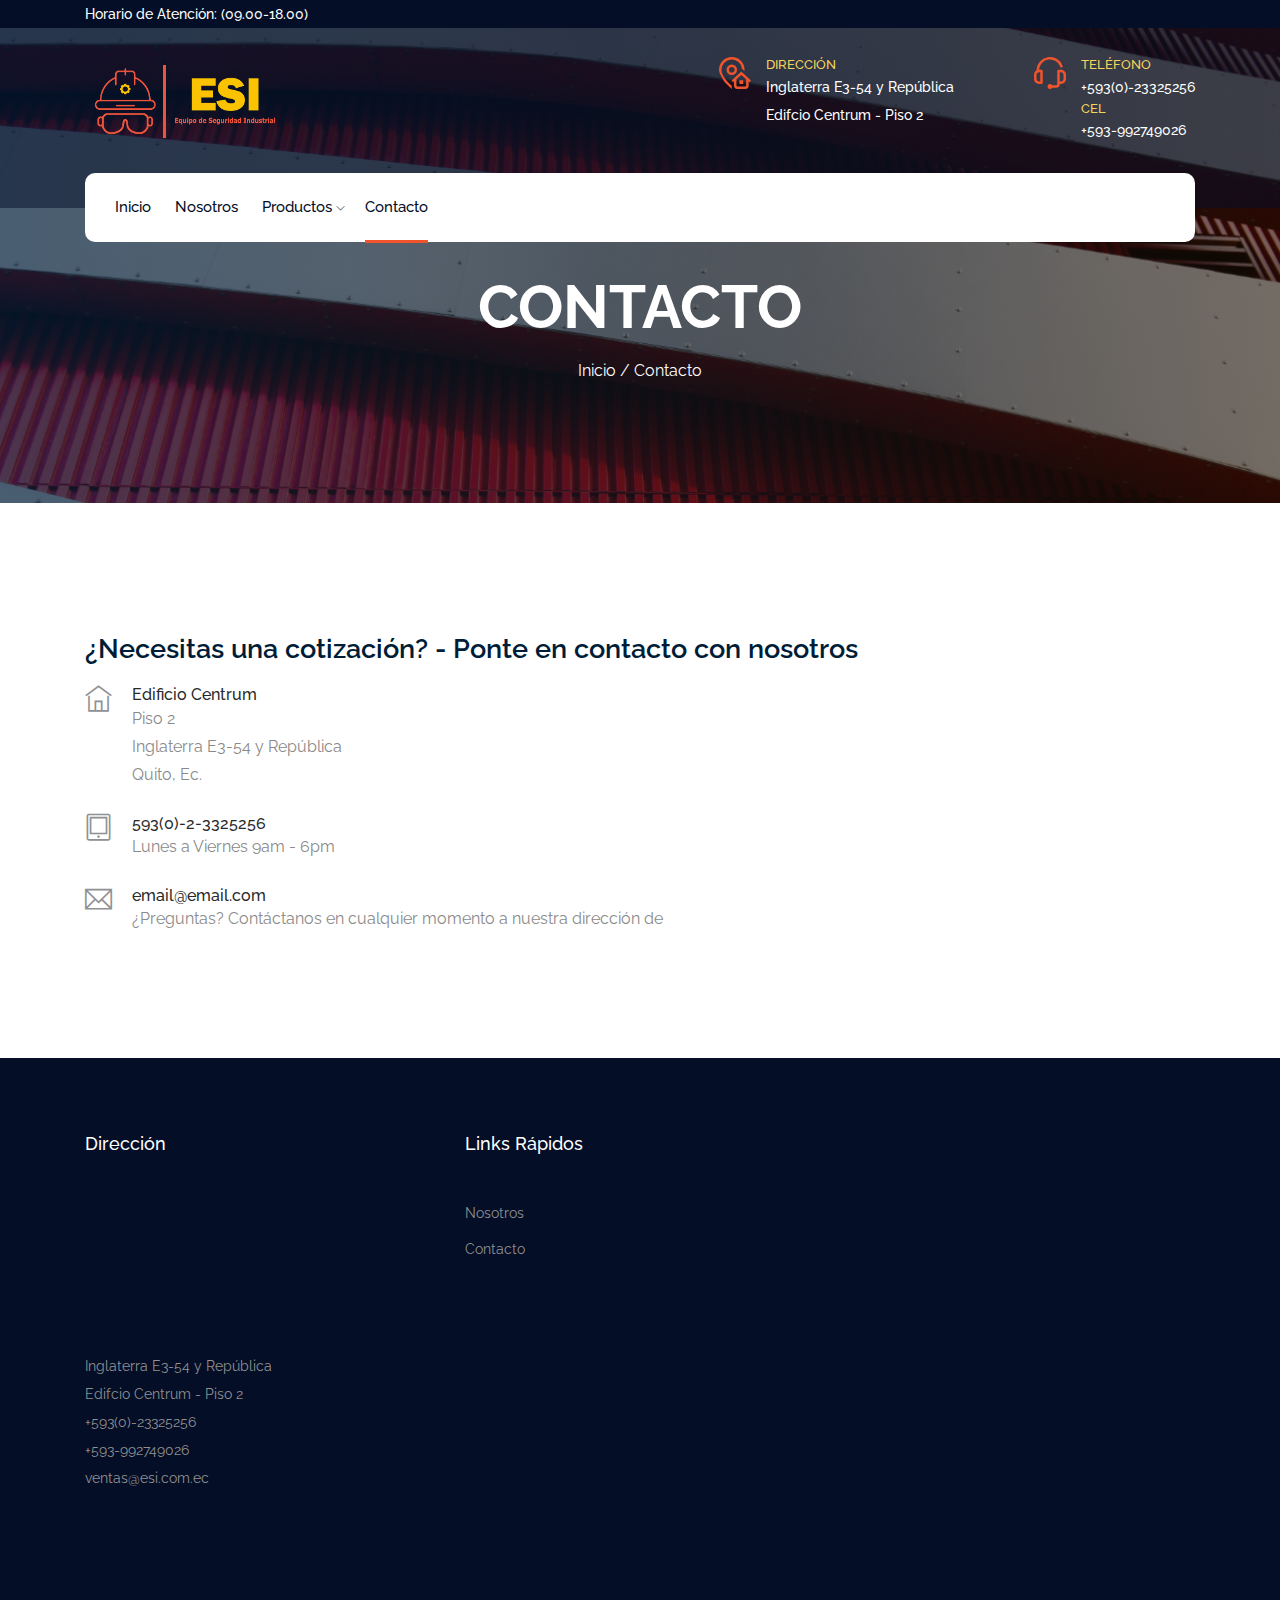
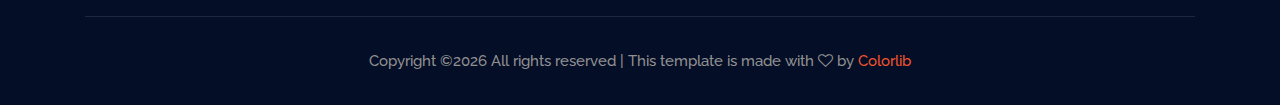
==== commit cbce876e: "added email" ====
--- a/contact.html
+++ b/contact.html
@@ -4,7 +4,7 @@
 <head>
     <meta charset="utf-8">
     <meta http-equiv="x-ua-compatible" content="ie=edge">
-    <title>Dasesacon</title>
+    <title>ESI</title>
     <meta name="description" content="">
     <meta name="viewport" content="width=device-width, initial-scale=1">
 
@@ -75,6 +75,8 @@
                                         <div class="address_info">
                                             <h3>Teléfono</h3>
                                             <p>+593(0)-23325256</p>
+                                            <h3>Cel</h3>
+                                            <p>+593-992749026</p>
                                         </div>
                                     </div>
                                 </div>
@@ -88,7 +90,7 @@
                             <div class="row align-items-center">
                                 <div class="col-12 d-lg-none">
                                     <div class="logo ">
-                                        <a href="#">
+                                        <a href="index.html">
                                             <img src="img/logo.png" alt="">
                                         </a>
                                     </div>
@@ -188,8 +190,9 @@
                                 <iframe src="https://www.google.com/maps/embed?pb=!1m18!1m12!1m3!1d1186.1737395347222!2d-78.48935854040465!3d-0.18738893277941682!2m3!1f0!2f0!3f0!3m2!1i1024!2i768!4f13.1!3m3!1m2!1s0x91d59a63a6d1fbd7%3A0xc822ac2f63d99c18!2sEdificio%20Centrum!5e0!3m2!1sen!2suk!4v1587418464710!5m2!1sen!2suk" width="200" height="150" frameborder="0" style="border:0;" allowfullscreen="" aria-hidden="false" tabindex="0"></iframe>
                                 <p> Inglaterra E3-54 y República <br>
                                     Edifcio Centrum - Piso 2 <br>
-                                <a href="#">+593(0)-23325256</a> <br>
-                                <a href="#">contacto@contacto.com</a>
+                                <a>+593(0)-23325256</a> <br>
+                                <a>+593-992749026</a> <br>
+                                <a>ventas@esi.com.ec</a>
                                 </p>
                         </div>
                     </div>
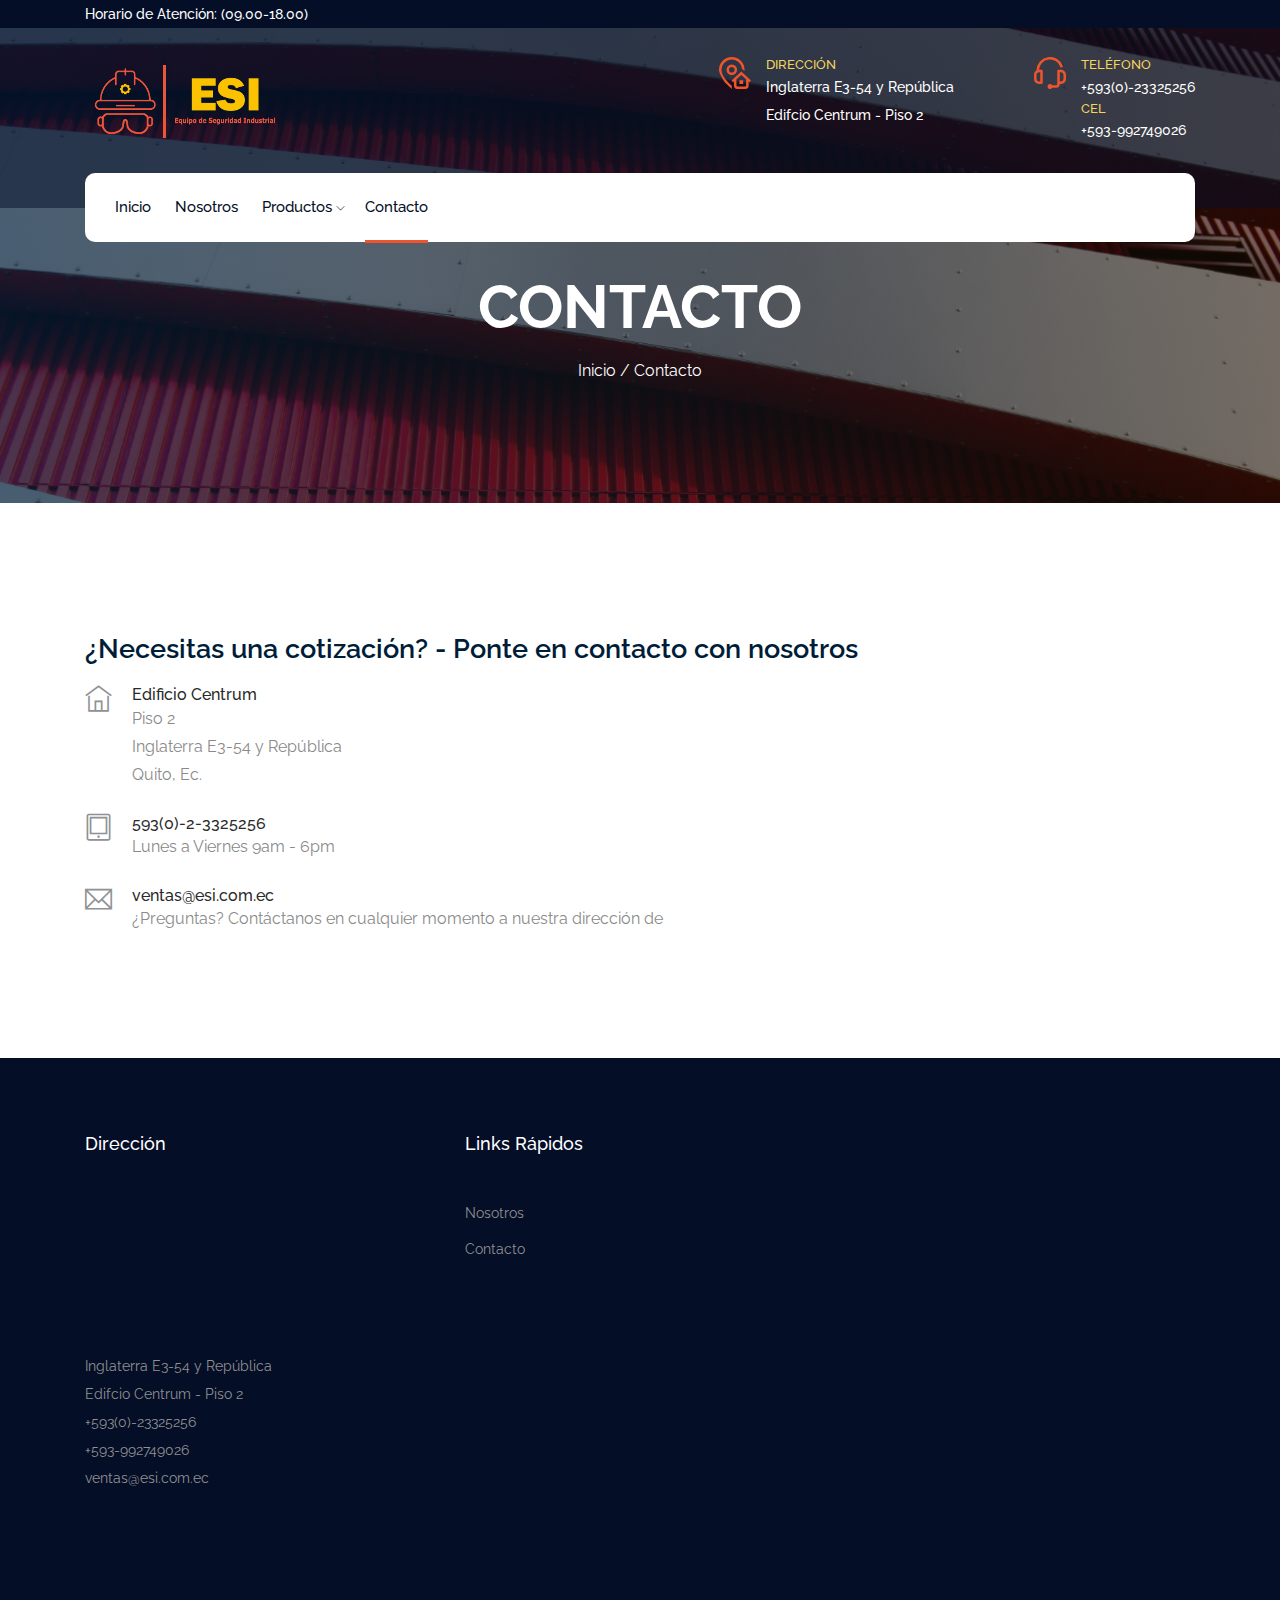
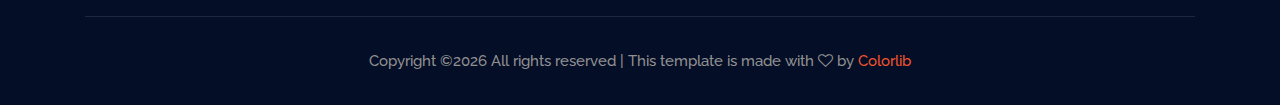
==== commit c8ea33df: "email update" ====
--- a/contact.html
+++ b/contact.html
@@ -166,7 +166,7 @@
                         <div class="media contact-info">
                             <span class="contact-info__icon"><i class="ti-email"></i></span>
                             <div class="media-body">
-                                <h3>email@email.com</h3>
+                                <h3>ventas@esi.com.ec</h3>
                                 <p>¿Preguntas? Contáctanos en cualquier momento a nuestra dirección de</p>
                             </div>
                         </div>
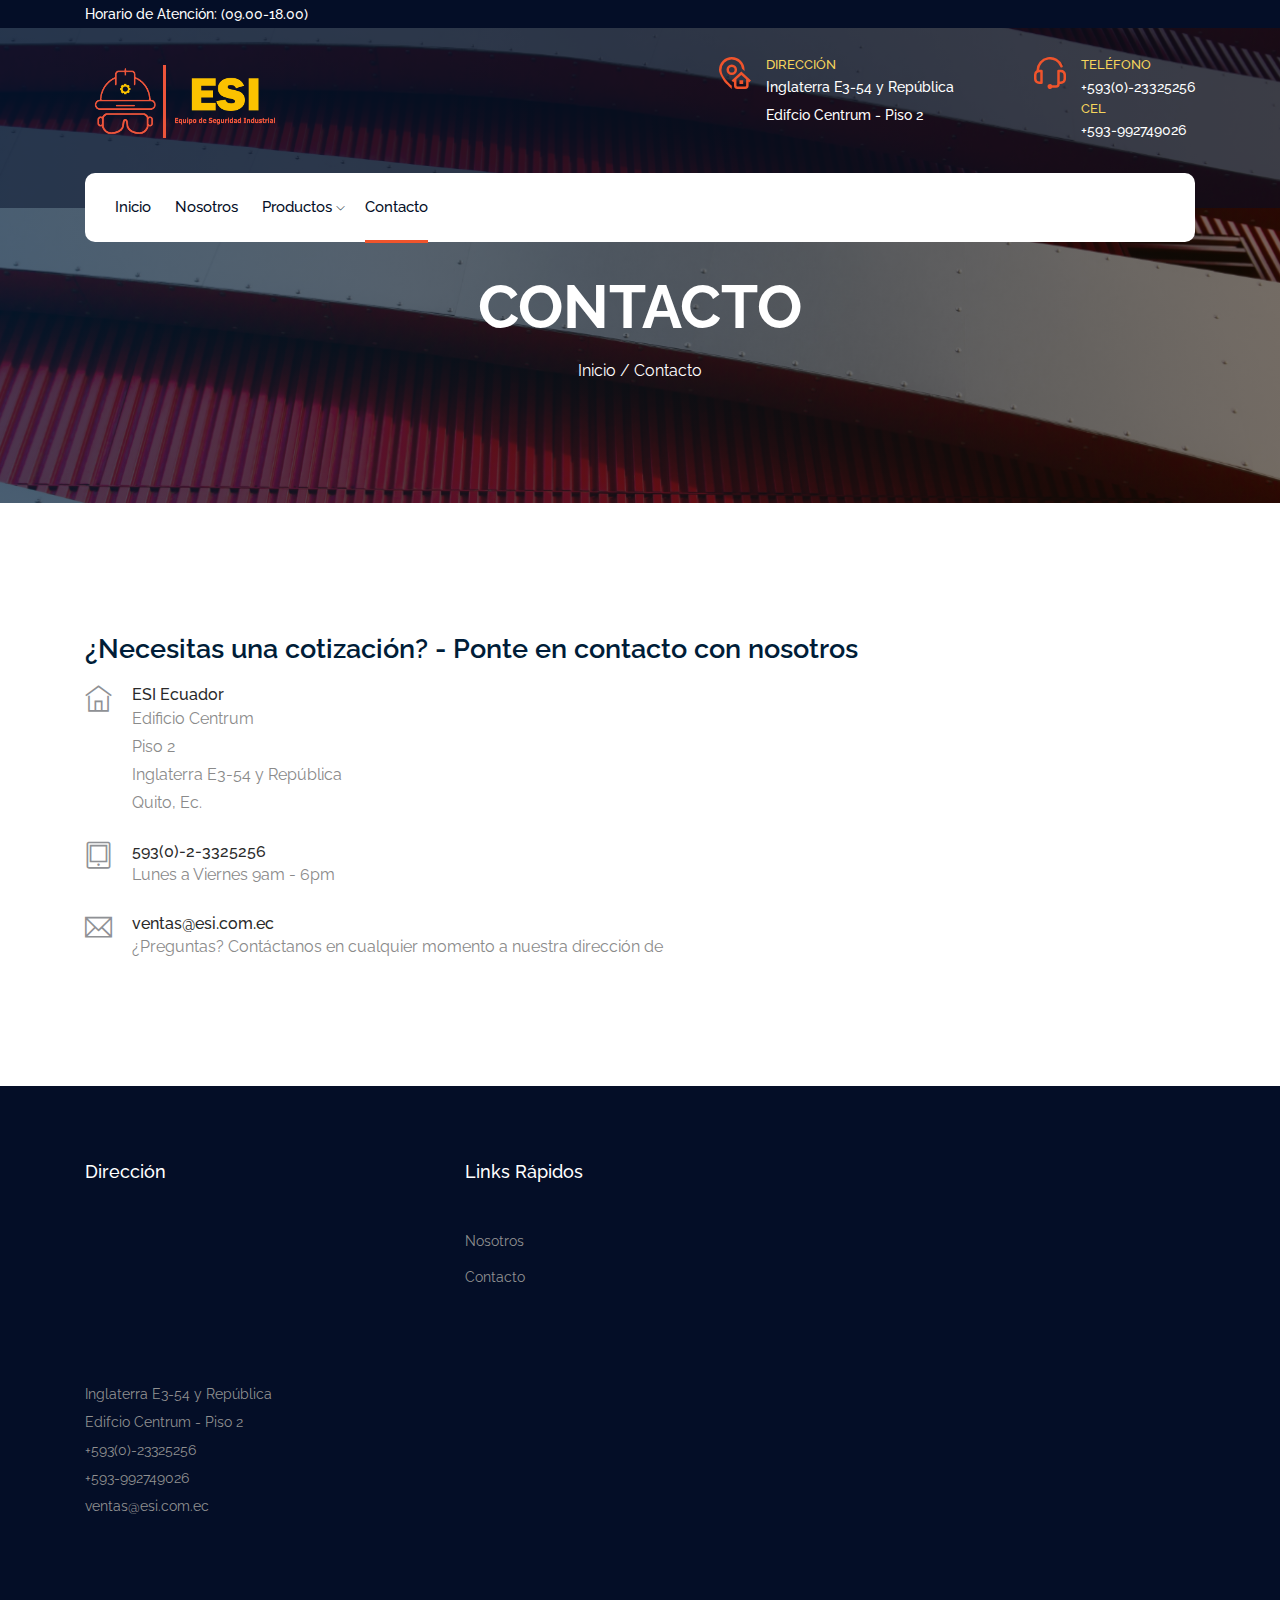
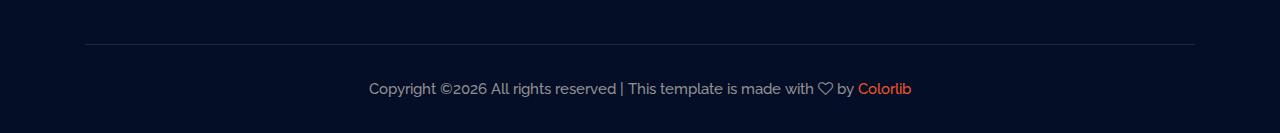
==== commit 0310fb3a: "Update contact.html" ====
--- a/contact.html
+++ b/contact.html
@@ -4,7 +4,7 @@
 <head>
     <meta charset="utf-8">
     <meta http-equiv="x-ua-compatible" content="ie=edge">
-    <title>ESI</title>
+    <title>Contacto - ESI Ecuador</title>
     <meta name="description" content="">
     <meta name="viewport" content="width=device-width, initial-scale=1">
 
@@ -150,7 +150,8 @@
                         <div class="media contact-info">
                             <span class="contact-info__icon"><i class="ti-home"></i></span>
                             <div class="media-body">
-                                <h3>Edificio Centrum</h3>
+                                <h3>ESI Ecuador</h3>
+                                <p>Edificio Centrum</p>
                                 <p>Piso 2</p>
                                 <p>Inglaterra E3-54 y República</p>
                                 <p>Quito, Ec.</p>
